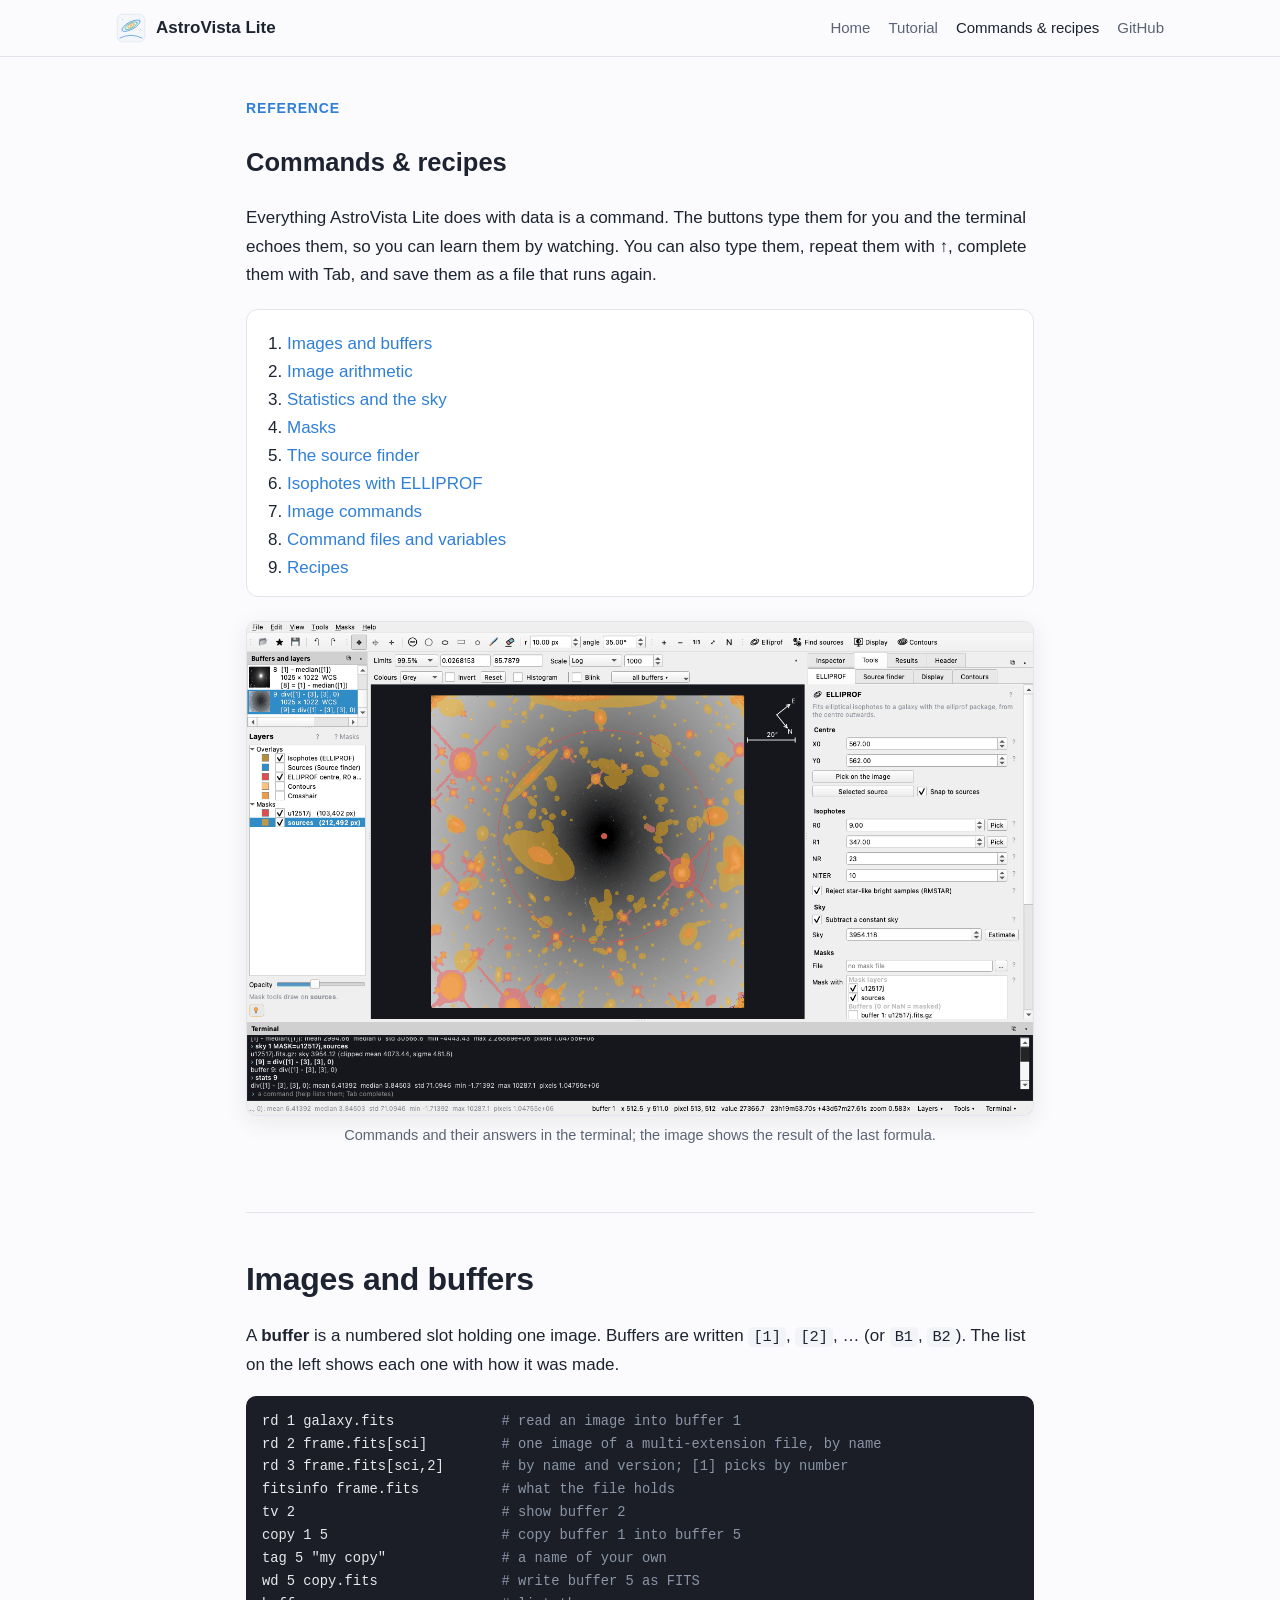
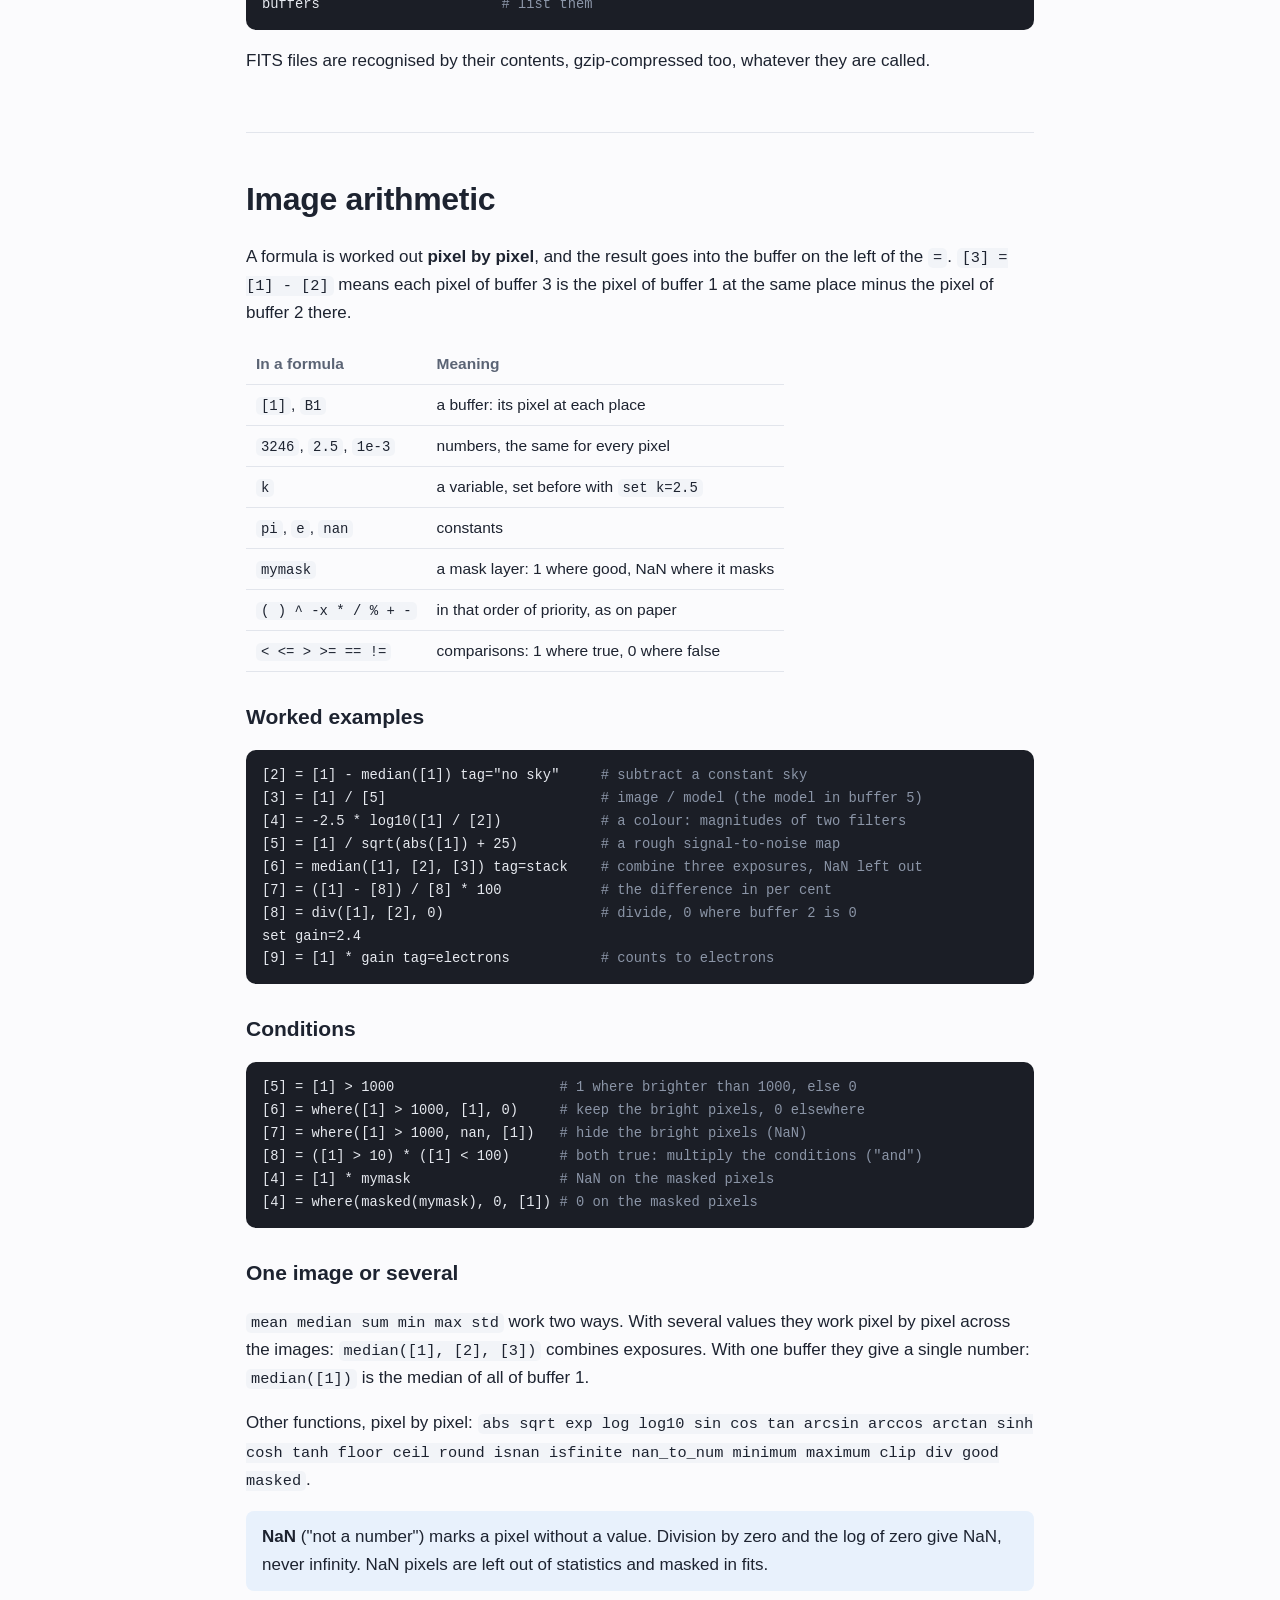
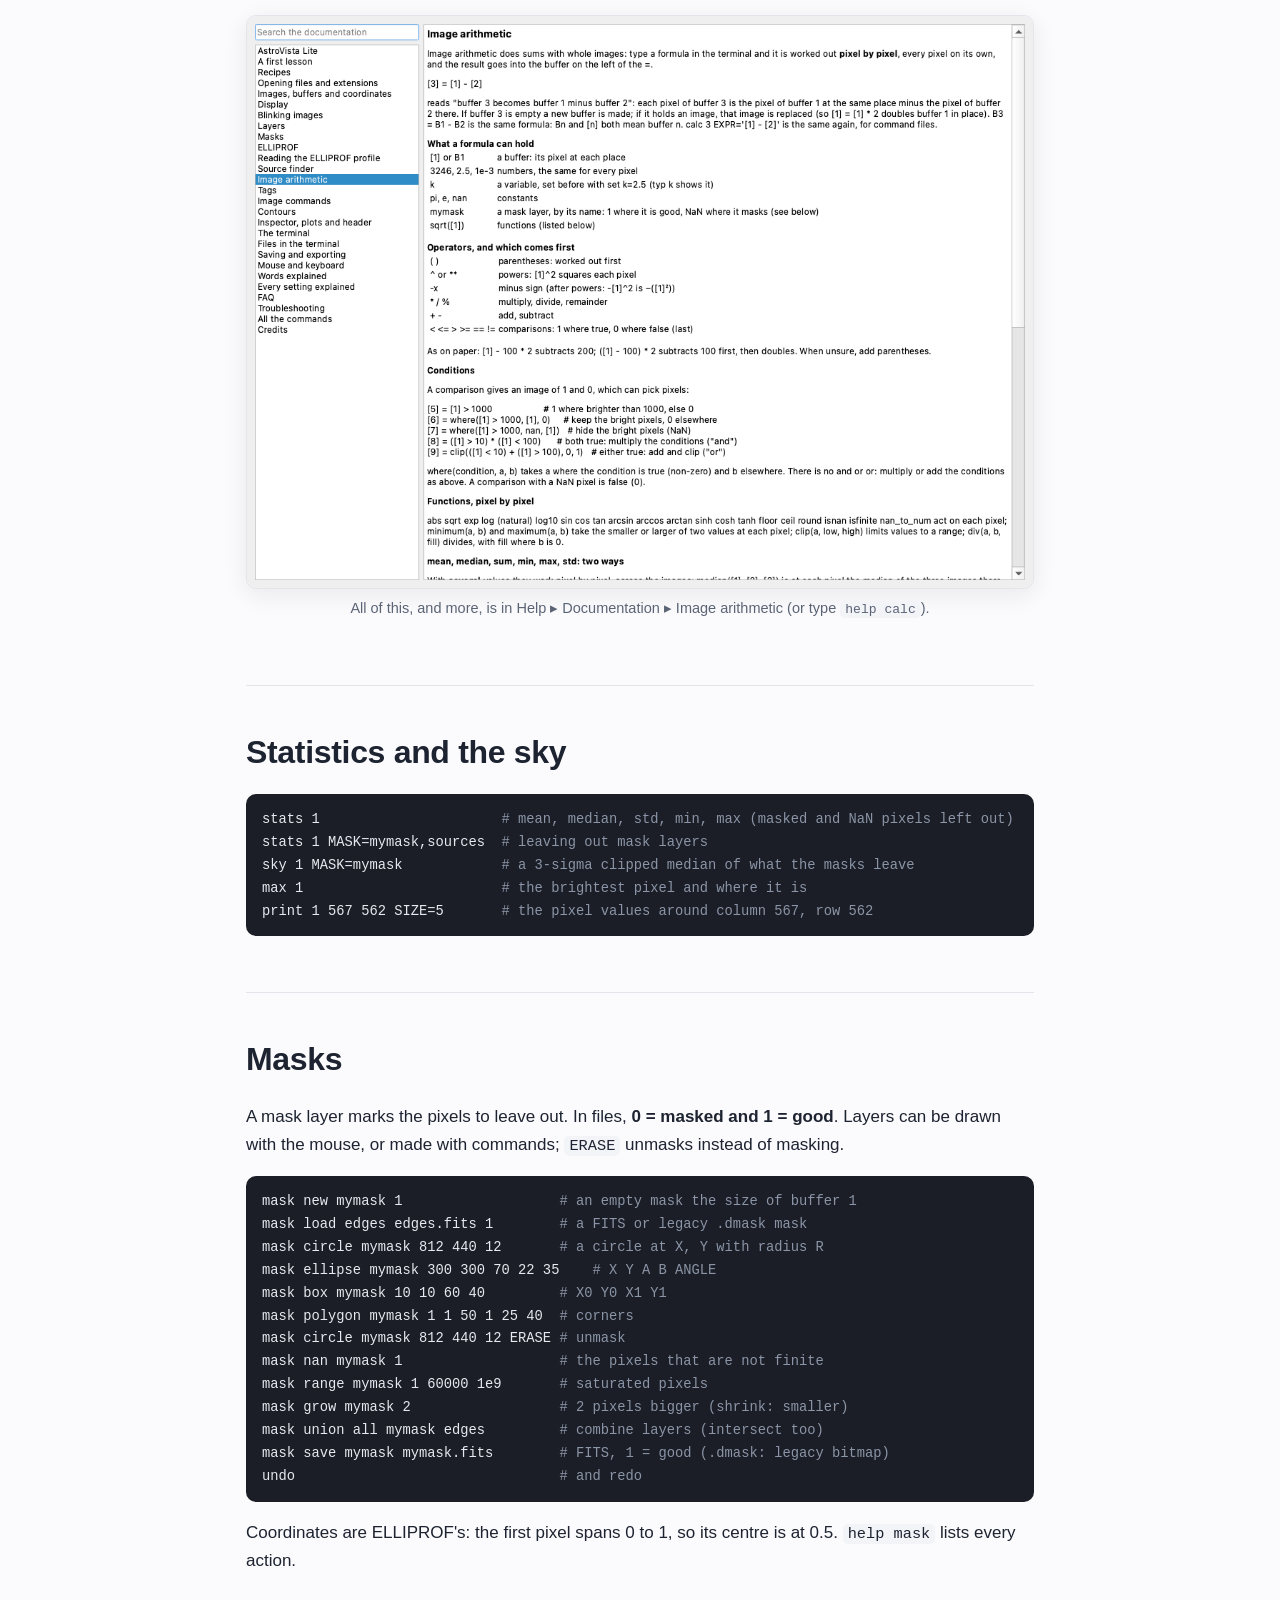
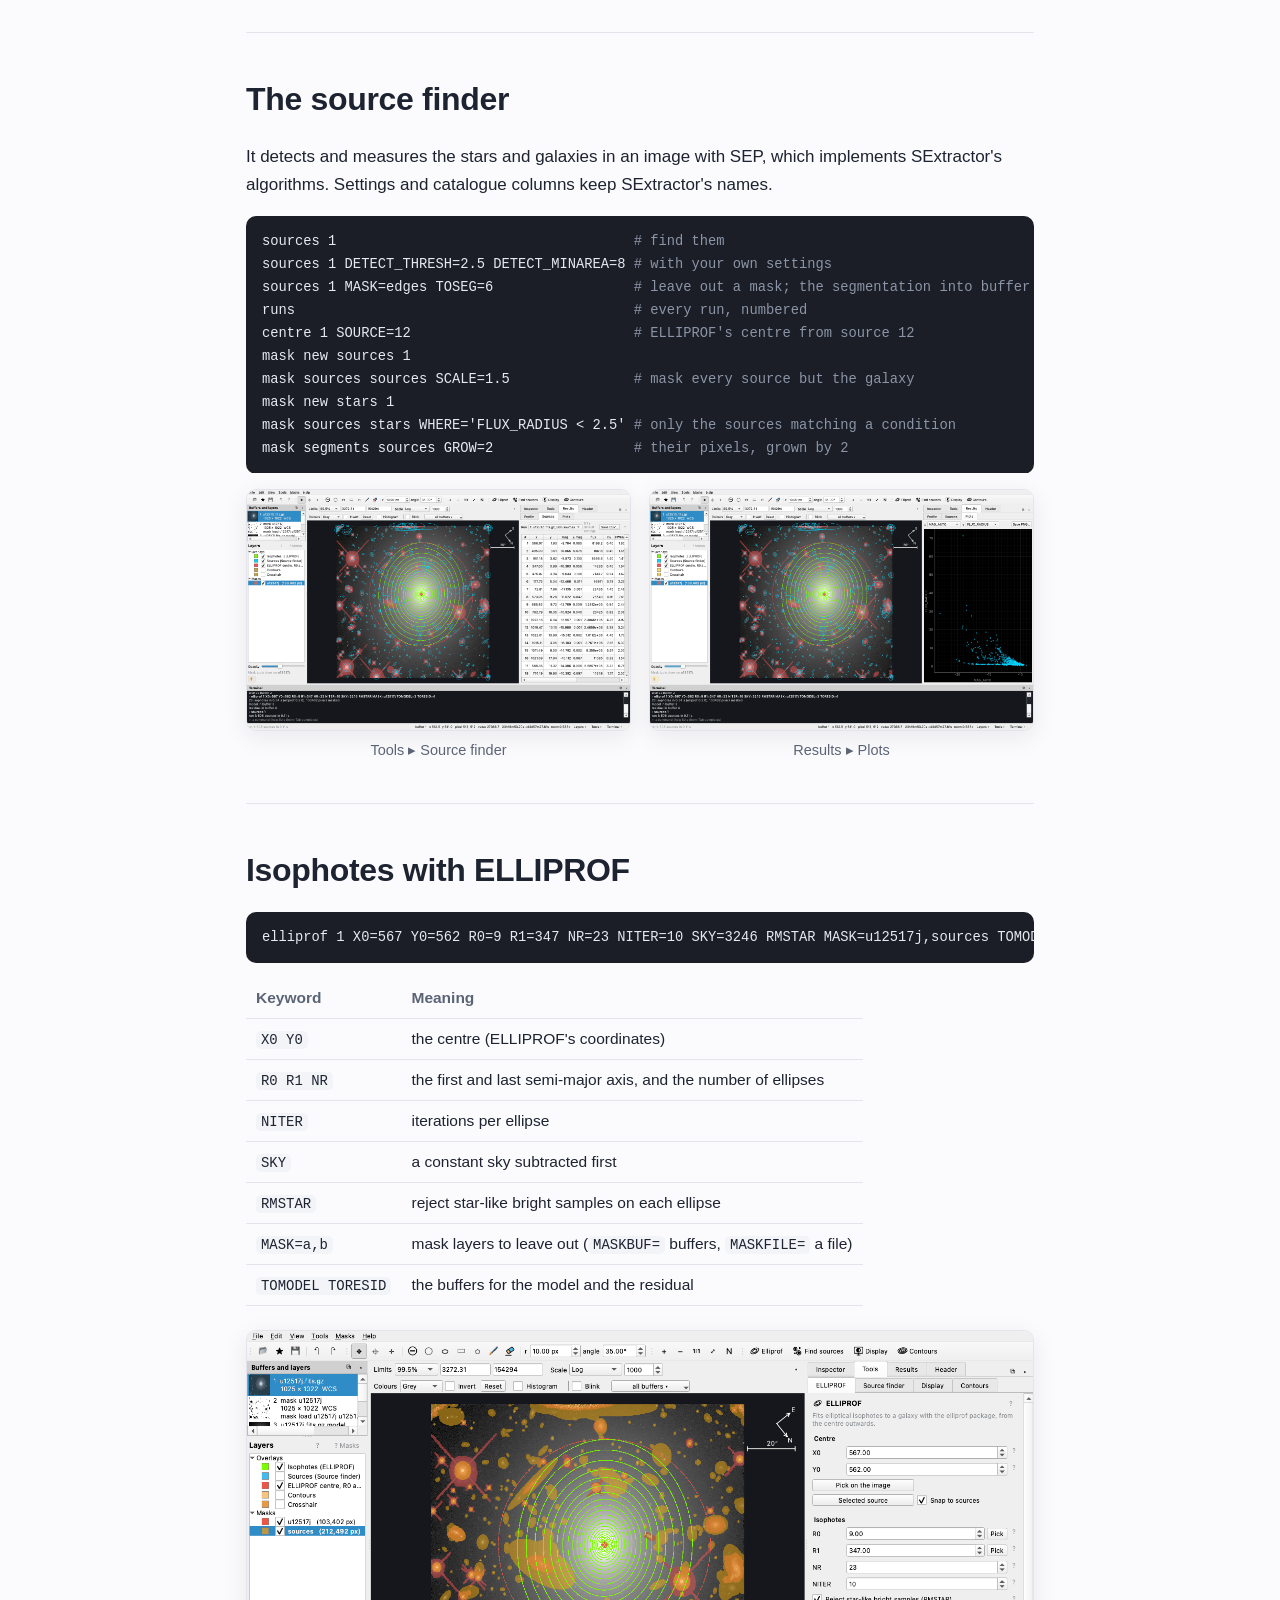
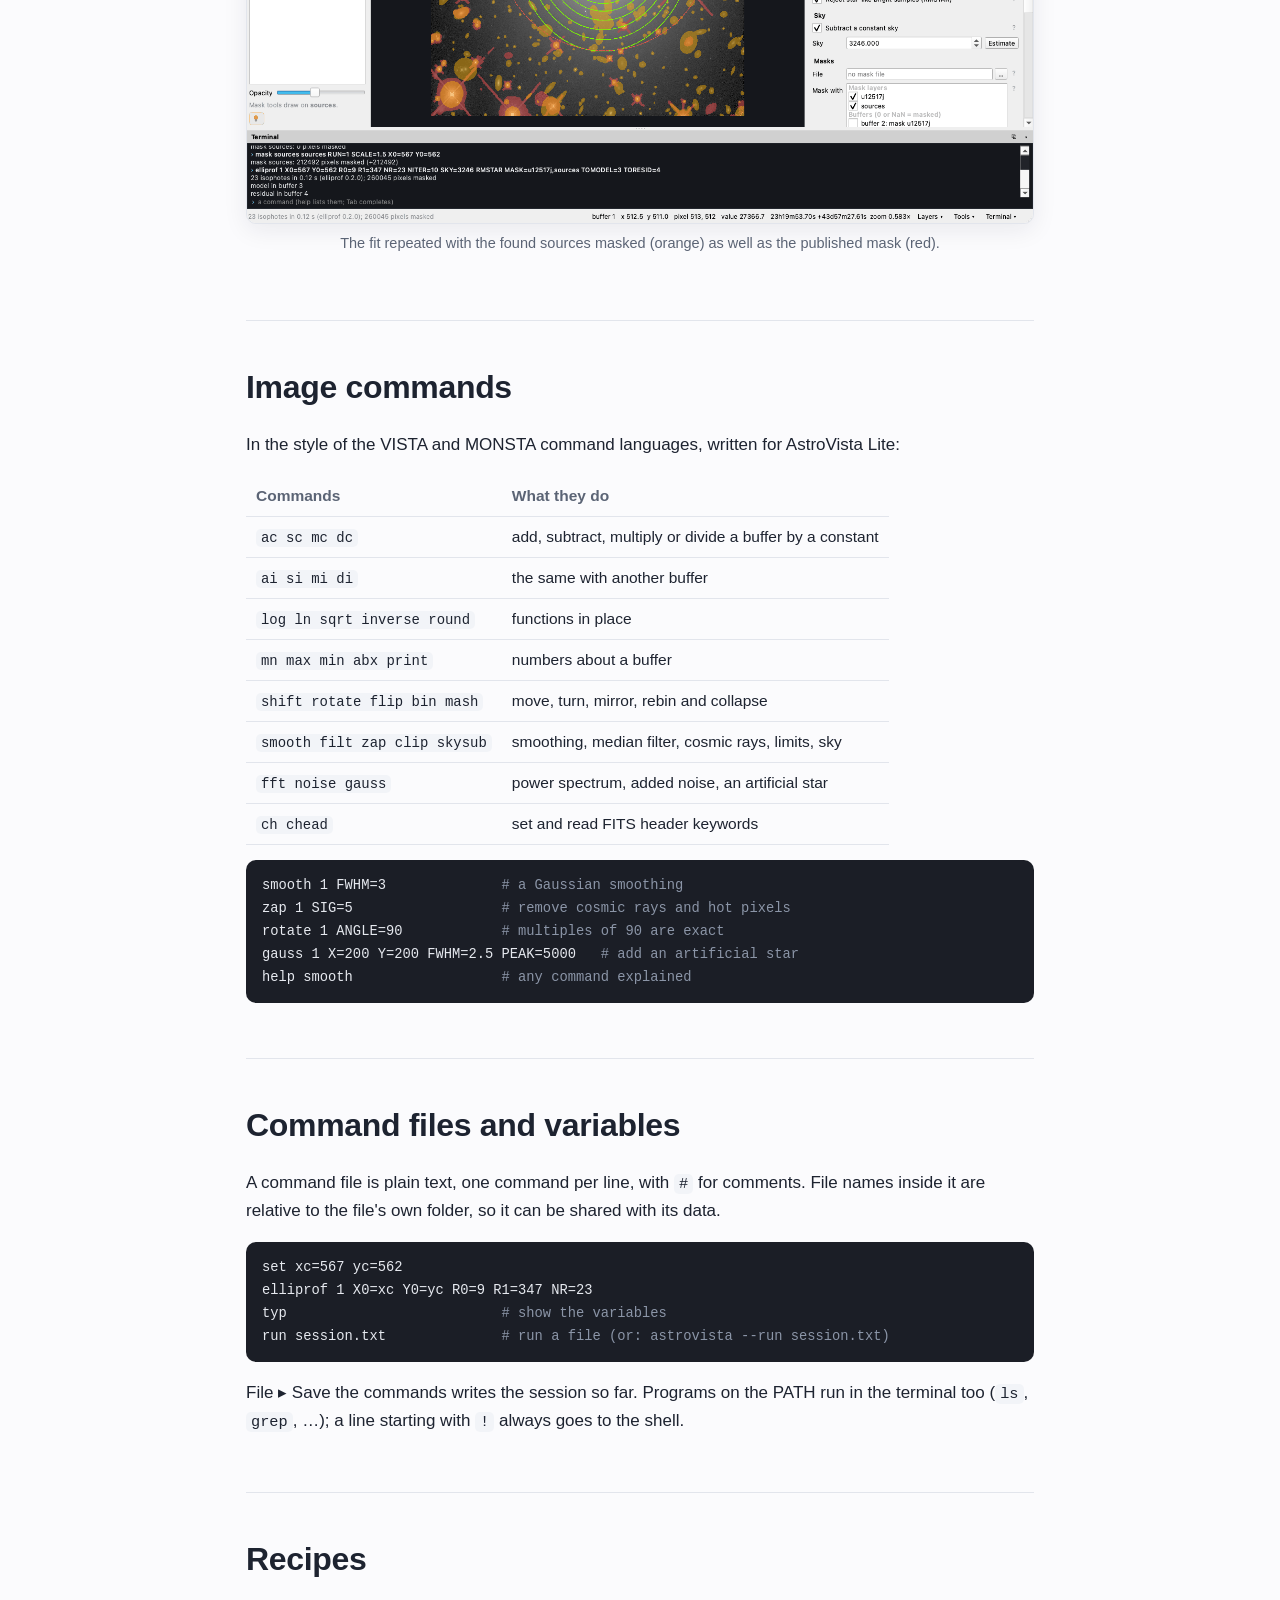
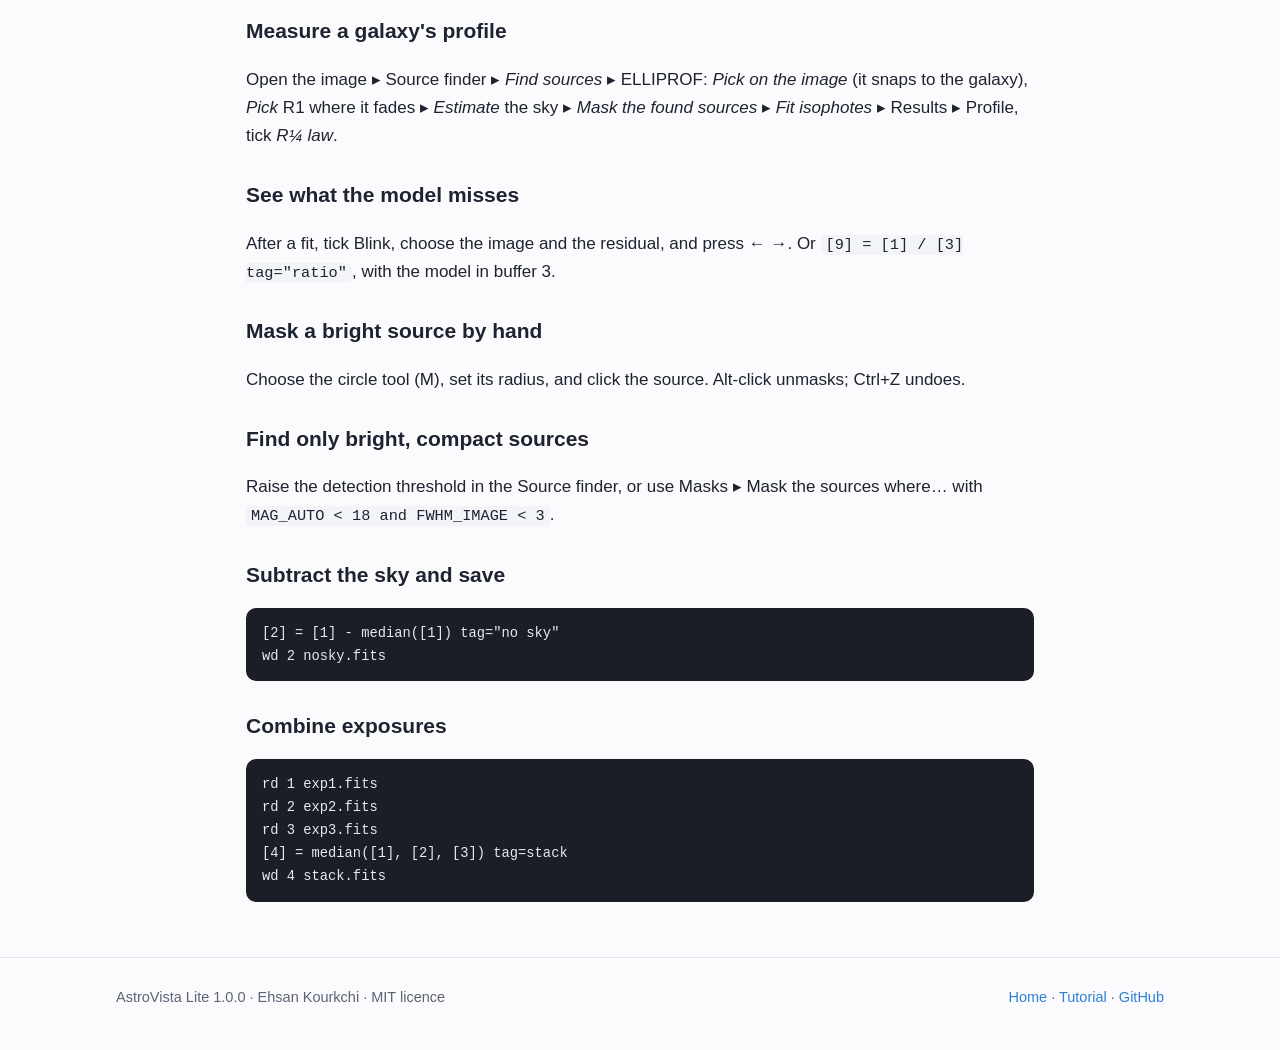
==== docs/commands.html @ 4d598791 "AstroVista Lite 1.0.0" ====
<!doctype html>
<html lang="en">
<head>
<meta charset="utf-8">
<meta name="viewport" content="width=device-width, initial-scale=1">
<title>AstroVista Lite Commands</title>
<meta name="description" content="The commands of AstroVista Lite with worked examples: reading and writing images, image arithmetic, statistics, masks, the source finder, ELLIPROF isophote fitting and command files.">
<link rel="icon" href="images/logo.svg" type="image/svg+xml">
<link rel="stylesheet" href="style.css">
</head>
<body>
<header class="top">
  <div class="wrap">
    <a class="brand" href="index.html"><img src="images/logo.svg" alt="">AstroVista Lite</a>
    <nav>
      <a href="index.html">Home</a>
      <a href="tutorial.html">Tutorial</a>
      <a class="here" href="commands.html">Commands &amp; recipes</a>
      <a href="https://github.com/ekourkchi/AstroVista-Lite">GitHub</a>
    </nav>
  </div>
</header>

<main class="wrap narrow">
<section>
  <p class="kicker">Reference</p>
  <h1>Commands &amp; recipes</h1>
  <p>Everything AstroVista Lite does with data is a command. The buttons type them for you
  and the terminal echoes them, so you can learn them by watching. You can also type them,
  repeat them with ↑, complete them with Tab, and save them as a file that runs
  again.</p>
  <div class="toc">
    <ol>
      <li><a href="#basics">Images and buffers</a></li>
      <li><a href="#arith">Image arithmetic</a></li>
      <li><a href="#stats">Statistics and the sky</a></li>
      <li><a href="#masks">Masks</a></li>
      <li><a href="#sources">The source finder</a></li>
      <li><a href="#elliprof">Isophotes with ELLIPROF</a></li>
      <li><a href="#image">Image commands</a></li>
      <li><a href="#files">Command files and variables</a></li>
      <li><a href="#recipes">Recipes</a></li>
    </ol>
  </div>
  <figure><img src="images/terminal.png" alt="The terminal with arithmetic and statistics commands, and the ratio image they made" loading="lazy"><figcaption>Commands and their answers in the terminal; the image shows the result of the last formula.</figcaption></figure>
</section>

<section id="basics">
  <h2>Images and buffers</h2>
  <p>A <b>buffer</b> is a numbered slot holding one image. Buffers are written
  <code>[1]</code>, <code>[2]</code>, … (or <code>B1</code>, <code>B2</code>). The list on
  the left shows each one with how it was made.</p>
  <pre><code>rd 1 galaxy.fits             <span class="c"># read an image into buffer 1</span>
rd 2 frame.fits[sci]         <span class="c"># one image of a multi-extension file, by name</span>
rd 3 frame.fits[sci,2]       <span class="c"># by name and version; [1] picks by number</span>
fitsinfo frame.fits          <span class="c"># what the file holds</span>
tv 2                         <span class="c"># show buffer 2</span>
copy 1 5                     <span class="c"># copy buffer 1 into buffer 5</span>
tag 5 "my copy"              <span class="c"># a name of your own</span>
wd 5 copy.fits               <span class="c"># write buffer 5 as FITS</span>
buffers                      <span class="c"># list them</span></code></pre>
  <p>FITS files are recognised by their contents, gzip-compressed too, whatever they are
  called.</p>
</section>

<section id="arith">
  <h2>Image arithmetic</h2>
  <p>A formula is worked out <b>pixel by pixel</b>, and the result goes into the buffer on
  the left of the <code>=</code>. <code>[3] = [1] - [2]</code> means each pixel of buffer 3
  is the pixel of buffer 1 at the same place minus the pixel of buffer 2 there.</p>
  <table>
    <tr><th>In a formula</th><th>Meaning</th></tr>
    <tr><td><code>[1]</code>, <code>B1</code></td><td>a buffer: its pixel at each place</td></tr>
    <tr><td><code>3246</code>, <code>2.5</code>, <code>1e-3</code></td><td>numbers, the same for every pixel</td></tr>
    <tr><td><code>k</code></td><td>a variable, set before with <code>set k=2.5</code></td></tr>
    <tr><td><code>pi</code>, <code>e</code>, <code>nan</code></td><td>constants</td></tr>
    <tr><td><code>mymask</code></td><td>a mask layer: 1 where good, NaN where it masks</td></tr>
    <tr><td><code>( )  ^  -x  * / %  + -</code></td><td>in that order of priority, as on paper</td></tr>
    <tr><td><code>&lt; &lt;= &gt; &gt;= == !=</code></td><td>comparisons: 1 where true, 0 where false</td></tr>
  </table>
  <h3>Worked examples</h3>
  <pre><code>[2] = [1] - median([1]) tag="no sky"     <span class="c"># subtract a constant sky</span>
[3] = [1] / [5]                          <span class="c"># image / model (the model in buffer 5)</span>
[4] = -2.5 * log10([1] / [2])            <span class="c"># a colour: magnitudes of two filters</span>
[5] = [1] / sqrt(abs([1]) + 25)          <span class="c"># a rough signal-to-noise map</span>
[6] = median([1], [2], [3]) tag=stack    <span class="c"># combine three exposures, NaN left out</span>
[7] = ([1] - [8]) / [8] * 100            <span class="c"># the difference in per cent</span>
[8] = div([1], [2], 0)                   <span class="c"># divide, 0 where buffer 2 is 0</span>
set gain=2.4
[9] = [1] * gain tag=electrons           <span class="c"># counts to electrons</span></code></pre>
  <h3>Conditions</h3>
  <pre><code>[5] = [1] &gt; 1000                    <span class="c"># 1 where brighter than 1000, else 0</span>
[6] = where([1] &gt; 1000, [1], 0)     <span class="c"># keep the bright pixels, 0 elsewhere</span>
[7] = where([1] &gt; 1000, nan, [1])   <span class="c"># hide the bright pixels (NaN)</span>
[8] = ([1] &gt; 10) * ([1] &lt; 100)      <span class="c"># both true: multiply the conditions ("and")</span>
[4] = [1] * mymask                  <span class="c"># NaN on the masked pixels</span>
[4] = where(masked(mymask), 0, [1]) <span class="c"># 0 on the masked pixels</span></code></pre>
  <h3>One image or several</h3>
  <p><code>mean median sum min max std</code> work two ways. With several values they work
  pixel by pixel across the images: <code>median([1], [2], [3])</code> combines
  exposures. With one buffer they give a single number:
  <code>median([1])</code> is the median of all of buffer 1.</p>
  <p>Other functions, pixel by pixel: <code>abs sqrt exp log log10 sin cos tan arcsin arccos
  arctan sinh cosh tanh floor ceil round isnan isfinite nan_to_num minimum maximum clip div
  good masked</code>.</p>
  <div class="note"><b>NaN</b> ("not a number") marks a pixel without a value. Division by
  zero and the log of zero give NaN, never infinity. NaN pixels are left out of statistics
  and masked in fits.</div>
  <figure><img src="images/docs_arithmetic.png" alt="The image arithmetic page of the built-in documentation" loading="lazy"><figcaption>All of this, and more, is in Help ▸ Documentation ▸ Image arithmetic (or type <code>help calc</code>).</figcaption></figure>
</section>

<section id="stats">
  <h2>Statistics and the sky</h2>
  <pre><code>stats 1                      <span class="c"># mean, median, std, min, max (masked and NaN pixels left out)</span>
stats 1 MASK=mymask,sources  <span class="c"># leaving out mask layers</span>
sky 1 MASK=mymask            <span class="c"># a 3-sigma clipped median of what the masks leave</span>
max 1                        <span class="c"># the brightest pixel and where it is</span>
print 1 567 562 SIZE=5       <span class="c"># the pixel values around column 567, row 562</span></code></pre>
</section>

<section id="masks">
  <h2>Masks</h2>
  <p>A mask layer marks the pixels to leave out. In files, <b>0 = masked and 1 = good</b>.
  Layers can be drawn with the mouse, or made with commands; <code>ERASE</code> unmasks
  instead of masking.</p>
  <pre><code>mask new mymask 1                   <span class="c"># an empty mask the size of buffer 1</span>
mask load edges edges.fits 1        <span class="c"># a FITS or legacy .dmask mask</span>
mask circle mymask 812 440 12       <span class="c"># a circle at X, Y with radius R</span>
mask ellipse mymask 300 300 70 22 35    <span class="c"># X Y A B ANGLE</span>
mask box mymask 10 10 60 40         <span class="c"># X0 Y0 X1 Y1</span>
mask polygon mymask 1 1 50 1 25 40  <span class="c"># corners</span>
mask circle mymask 812 440 12 ERASE <span class="c"># unmask</span>
mask nan mymask 1                   <span class="c"># the pixels that are not finite</span>
mask range mymask 1 60000 1e9       <span class="c"># saturated pixels</span>
mask grow mymask 2                  <span class="c"># 2 pixels bigger (shrink: smaller)</span>
mask union all mymask edges         <span class="c"># combine layers (intersect too)</span>
mask save mymask mymask.fits        <span class="c"># FITS, 1 = good (.dmask: legacy bitmap)</span>
undo                                <span class="c"># and redo</span></code></pre>
  <p>Coordinates are ELLIPROF's: the first pixel spans 0 to 1, so its centre is at 0.5.
  <code>help mask</code> lists every action.</p>
</section>

<section id="sources">
  <h2>The source finder</h2>
  <p>It detects and measures the stars and galaxies in an image with SEP, which implements
  SExtractor's algorithms. Settings and catalogue columns keep SExtractor's names.</p>
  <pre><code>sources 1                                    <span class="c"># find them</span>
sources 1 DETECT_THRESH=2.5 DETECT_MINAREA=8 <span class="c"># with your own settings</span>
sources 1 MASK=edges TOSEG=6                 <span class="c"># leave out a mask; the segmentation into buffer 6</span>
runs                                         <span class="c"># every run, numbered</span>
centre 1 SOURCE=12                           <span class="c"># ELLIPROF's centre from source 12</span>
mask new sources 1
mask sources sources SCALE=1.5               <span class="c"># mask every source but the galaxy</span>
mask new stars 1
mask sources stars WHERE='FLUX_RADIUS &lt; 2.5' <span class="c"># only the sources matching a condition</span>
mask segments sources GROW=2                 <span class="c"># their pixels, grown by 2</span></code></pre>
  <div class="gallery">
    <figure><img class="shot" src="images/finder.png" alt="The Source finder settings and the detected sources" loading="lazy"><figcaption>Tools ▸ Source finder</figcaption></figure>
    <figure><img class="shot" src="images/plots.png" alt="The Plots tab with FLUX_RADIUS against MAG_AUTO" loading="lazy"><figcaption>Results ▸ Plots</figcaption></figure>
  </div>
</section>

<section id="elliprof">
  <h2>Isophotes with ELLIPROF</h2>
  <pre><code>elliprof 1 X0=567 Y0=562 R0=9 R1=347 NR=23 NITER=10 SKY=3246 RMSTAR MASK=u12517j,sources TOMODEL=3 TORESID=4</code></pre>
  <table>
    <tr><th>Keyword</th><th>Meaning</th></tr>
    <tr><td><code>X0 Y0</code></td><td>the centre (ELLIPROF's coordinates)</td></tr>
    <tr><td><code>R0 R1 NR</code></td><td>the first and last semi-major axis, and the number of ellipses</td></tr>
    <tr><td><code>NITER</code></td><td>iterations per ellipse</td></tr>
    <tr><td><code>SKY</code></td><td>a constant sky subtracted first</td></tr>
    <tr><td><code>RMSTAR</code></td><td>reject star-like bright samples on each ellipse</td></tr>
    <tr><td><code>MASK=a,b</code></td><td>mask layers to leave out (<code>MASKBUF=</code> buffers, <code>MASKFILE=</code> a file)</td></tr>
    <tr><td><code>TOMODEL TORESID</code></td><td>the buffers for the model and the residual</td></tr>
  </table>
  <figure><img src="images/masked_fit.png" alt="The fit repeated with the found sources masked (orange) as well as the published mask (red)" loading="lazy"><figcaption>The fit repeated with the found sources masked (orange) as well as the published mask (red).</figcaption></figure>
</section>

<section id="image">
  <h2>Image commands</h2>
  <p>In the style of the VISTA and MONSTA command languages, written for AstroVista Lite:</p>
  <table>
    <tr><th>Commands</th><th>What they do</th></tr>
    <tr><td><code>ac sc mc dc</code></td><td>add, subtract, multiply or divide a buffer by a constant</td></tr>
    <tr><td><code>ai si mi di</code></td><td>the same with another buffer</td></tr>
    <tr><td><code>log ln sqrt inverse round</code></td><td>functions in place</td></tr>
    <tr><td><code>mn max min abx print</code></td><td>numbers about a buffer</td></tr>
    <tr><td><code>shift rotate flip bin mash</code></td><td>move, turn, mirror, rebin and collapse</td></tr>
    <tr><td><code>smooth filt zap clip skysub</code></td><td>smoothing, median filter, cosmic rays, limits, sky</td></tr>
    <tr><td><code>fft noise gauss</code></td><td>power spectrum, added noise, an artificial star</td></tr>
    <tr><td><code>ch chead</code></td><td>set and read FITS header keywords</td></tr>
  </table>
  <pre><code>smooth 1 FWHM=3              <span class="c"># a Gaussian smoothing</span>
zap 1 SIG=5                  <span class="c"># remove cosmic rays and hot pixels</span>
rotate 1 ANGLE=90            <span class="c"># multiples of 90 are exact</span>
gauss 1 X=200 Y=200 FWHM=2.5 PEAK=5000   <span class="c"># add an artificial star</span>
help smooth                  <span class="c"># any command explained</span></code></pre>
</section>

<section id="files">
  <h2>Command files and variables</h2>
  <p>A command file is plain text, one command per line, with <code>#</code> for comments.
  File names inside it are relative to the file's own folder, so it can be shared with
  its data.</p>
  <pre><code>set xc=567 yc=562
elliprof 1 X0=xc Y0=yc R0=9 R1=347 NR=23
typ                          <span class="c"># show the variables</span>
run session.txt              <span class="c"># run a file (or: astrovista --run session.txt)</span></code></pre>
  <p>File ▸ Save the commands writes the session so far. Programs on the PATH run in the
  terminal too (<code>ls</code>, <code>grep</code>, …); a line starting with <code>!</code>
  always goes to the shell.</p>
</section>

<section id="recipes">
  <h2>Recipes</h2>
  <h3>Measure a galaxy's profile</h3>
  <p>Open the image ▸ Source finder ▸ <i>Find sources</i> ▸ ELLIPROF: <i>Pick on the
  image</i> (it snaps to the galaxy), <i>Pick</i> R1 where it fades ▸ <i>Estimate</i> the
  sky ▸ <i>Mask the found sources</i> ▸ <i>Fit isophotes</i> ▸ Results ▸ Profile, tick
  <i>R¼ law</i>.</p>
  <h3>See what the model misses</h3>
  <p>After a fit, tick Blink, choose the image and the residual, and press ← →. Or
  <code>[9] = [1] / [3] tag="ratio"</code>, with the model in buffer 3.</p>
  <h3>Mask a bright source by hand</h3>
  <p>Choose the circle tool (M), set its radius, and click the source. Alt-click unmasks;
  Ctrl+Z undoes.</p>
  <h3>Find only bright, compact sources</h3>
  <p>Raise the detection threshold in the Source finder, or use Masks ▸ Mask the sources
  where… with <code>MAG_AUTO &lt; 18 and FWHM_IMAGE &lt; 3</code>.</p>
  <h3>Subtract the sky and save</h3>
  <pre><code>[2] = [1] - median([1]) tag="no sky"
wd 2 nosky.fits</code></pre>
  <h3>Combine exposures</h3>
  <pre><code>rd 1 exp1.fits
rd 2 exp2.fits
rd 3 exp3.fits
[4] = median([1], [2], [3]) tag=stack
wd 4 stack.fits</code></pre>
</section>
</main>

<footer>
  <div class="wrap">
    <span>AstroVista Lite 1.0.0 · Ehsan Kourkchi · MIT licence</span>
    <span><a href="index.html">Home</a> · <a href="tutorial.html">Tutorial</a> · <a href="https://github.com/ekourkchi/AstroVista-Lite">GitHub</a></span>
  </div>
</footer>
</body>
</html>
---- docs/style.css ----
/* AstroVista Lite website: one stylesheet for every page, light and dark */
:root {
  --bg: #fbfbfd;
  --panel: #ffffff;
  --text: #1d2330;
  --muted: #5b6475;
  --line: #e2e5ec;
  --accent: #2f7fd8;
  --accent-soft: #e8f1fc;
  --green: #3c9a3c;
  --code-bg: #f2f4f8;
  --term-bg: #1b1e26;
  --term-text: #e6e9ef;
  --q-bg: #fff8e1;
  --q-line: #f0c94b;
  --shadow: 0 6px 24px rgba(20, 30, 50, 0.08);
}
@media (prefers-color-scheme: dark) {
  :root:not([data-theme="light"]) {
    --bg: #12151c;
    --panel: #1a1e27;
    --text: #e4e7ee;
    --muted: #9aa3b5;
    --line: #2b313d;
    --accent: #6aa8ff;
    --accent-soft: #1d2a3d;
    --green: #6cc46c;
    --code-bg: #222734;
    --term-bg: #0d0f14;
    --term-text: #e6e9ef;
    --q-bg: #2b2616;
    --q-line: #8a7426;
    --shadow: 0 6px 24px rgba(0, 0, 0, 0.35);
  }
}
:root[data-theme="dark"] {
  --bg: #12151c;
  --panel: #1a1e27;
  --text: #e4e7ee;
  --muted: #9aa3b5;
  --line: #2b313d;
  --accent: #6aa8ff;
  --accent-soft: #1d2a3d;
  --green: #6cc46c;
  --code-bg: #222734;
  --term-bg: #0d0f14;
  --term-text: #e6e9ef;
  --q-bg: #2b2616;
  --q-line: #8a7426;
  --shadow: 0 6px 24px rgba(0, 0, 0, 0.35);
}

* { box-sizing: border-box; }
html { scroll-behavior: smooth; }
body {
  margin: 0;
  background: var(--bg);
  color: var(--text);
  font: 17px/1.65 -apple-system, BlinkMacSystemFont, "Segoe UI", Roboto, "Helvetica Neue",
    Arial, sans-serif;
}
a { color: var(--accent); text-decoration: none; }
a:hover { text-decoration: underline; }
img { max-width: 100%; height: auto; }

/* the bar at the top of every page */
.top {
  position: sticky; top: 0; z-index: 10;
  background: color-mix(in srgb, var(--bg) 88%, transparent);
  backdrop-filter: blur(8px);
  border-bottom: 1px solid var(--line);
}
.top .wrap { display: flex; align-items: center; gap: 20px; min-height: 56px; flex-wrap: wrap; }
.brand { display: flex; align-items: center; gap: 10px; font-weight: 650; color: var(--text); }
.brand img { width: 30px; height: 30px; }
.top nav { display: flex; gap: 18px; flex-wrap: wrap; margin-left: auto; font-size: 15px; }
.top nav a { color: var(--muted); }
.top nav a.here, .top nav a:hover { color: var(--text); text-decoration: none; }

.wrap { max-width: 1080px; margin: 0 auto; padding: 0 16px; }
.narrow { max-width: 820px; }

/* the opening of the home page */
.hero { padding: 56px 0 24px; text-align: center; }
.hero h1 { font-size: clamp(34px, 6vw, 52px); line-height: 1.1; margin: 0 0 14px; letter-spacing: -0.02em; }
.hero p.lead { font-size: clamp(17px, 2.4vw, 20px); color: var(--muted); max-width: 720px; margin: 0 auto 24px; }
.buttons { display: flex; gap: 12px; justify-content: center; flex-wrap: wrap; margin-bottom: 28px; }
.button {
  display: inline-block; padding: 10px 18px; border-radius: 10px; font-weight: 600;
  border: 1px solid var(--line); background: var(--panel); color: var(--text);
}
.button.primary { background: var(--accent); border-color: var(--accent); color: #fff; }
.button:hover { text-decoration: none; filter: brightness(1.05); }

figure { margin: 24px 0; }
figure img, .shot {
  display: block; border-radius: 10px; border: 1px solid var(--line); box-shadow: var(--shadow);
  background: var(--panel);
}
figcaption { color: var(--muted); font-size: 14.5px; margin-top: 8px; text-align: center; }

section { padding: 40px 0; border-top: 1px solid var(--line); }
section:first-of-type { border-top: 0; }
h2 { font-size: clamp(26px, 4vw, 32px); margin: 0 0 12px; letter-spacing: -0.01em; }
h3 { font-size: 21px; margin: 28px 0 8px; }
.kicker { color: var(--accent); font-weight: 650; font-size: 14px; letter-spacing: 0.06em; text-transform: uppercase; margin: 0 0 6px; }

/* cards of features */
.cards { display: grid; grid-template-columns: repeat(auto-fit, minmax(240px, 1fr)); gap: 16px; margin-top: 20px; }
.card { background: var(--panel); border: 1px solid var(--line); border-radius: 12px; padding: 18px; }
.card h3 { margin: 0 0 6px; font-size: 18px; }
.card p { margin: 0; color: var(--muted); font-size: 15.5px; }

/* a picture beside its text */
.row { display: grid; grid-template-columns: 1fr 1.35fr; gap: 28px; align-items: center; margin: 28px 0; }
.row.flip { grid-template-columns: 1.35fr 1fr; }
.row.flip > :first-child { order: 2; }
@media (max-width: 820px) {
  .row, .row.flip { grid-template-columns: 1fr; }
  .row.flip > :first-child { order: 0; }
}
.gallery { display: grid; grid-template-columns: repeat(auto-fit, minmax(300px, 1fr)); gap: 18px; }
.gallery figure { margin: 0; }

code, pre { font-family: ui-monospace, SFMono-Regular, Menlo, Consolas, "Liberation Mono", monospace; font-size: 0.9em; }
code { background: var(--code-bg); padding: 1px 5px; border-radius: 5px; }
pre {
  background: var(--term-bg); color: var(--term-text); padding: 14px 16px; border-radius: 10px;
  overflow-x: auto; line-height: 1.5;
}
pre code { background: none; padding: 0; color: inherit; }
pre .c { color: #8b95a7; }

/* questions for learners */
.question {
  background: var(--q-bg); border-left: 4px solid var(--q-line); border-radius: 8px;
  padding: 12px 16px; margin: 16px 0;
}
.question b:first-child { display: block; margin-bottom: 2px; }
.note { background: var(--accent-soft); border-radius: 8px; padding: 12px 16px; margin: 16px 0; }

/* steps of the tutorial */
.steps { counter-reset: step; list-style: none; padding: 0; }
.step { counter-increment: step; position: relative; padding-left: 54px; margin: 36px 0; }
.step::before {
  content: counter(step); position: absolute; left: 0; top: 0;
  width: 38px; height: 38px; border-radius: 50%; background: var(--accent); color: #fff;
  display: flex; align-items: center; justify-content: center; font-weight: 700;
}
.step h3 { margin-top: 4px; }
@media (max-width: 560px) { .step { padding-left: 0; } .step::before { position: static; margin-bottom: 8px; } }

table { border-collapse: collapse; width: 100%; margin: 14px 0; font-size: 15.5px; display: block; overflow-x: auto; }
th, td { text-align: left; padding: 7px 10px; border-bottom: 1px solid var(--line); vertical-align: top; }
th { color: var(--muted); font-weight: 600; }

.toc { background: var(--panel); border: 1px solid var(--line); border-radius: 12px; padding: 14px 20px; margin: 20px 0; }
.toc ol { margin: 6px 0 0; padding-left: 20px; }

footer { border-top: 1px solid var(--line); padding: 28px 0 40px; color: var(--muted); font-size: 14.5px; }
footer .wrap { display: flex; justify-content: space-between; flex-wrap: wrap; gap: 12px; }
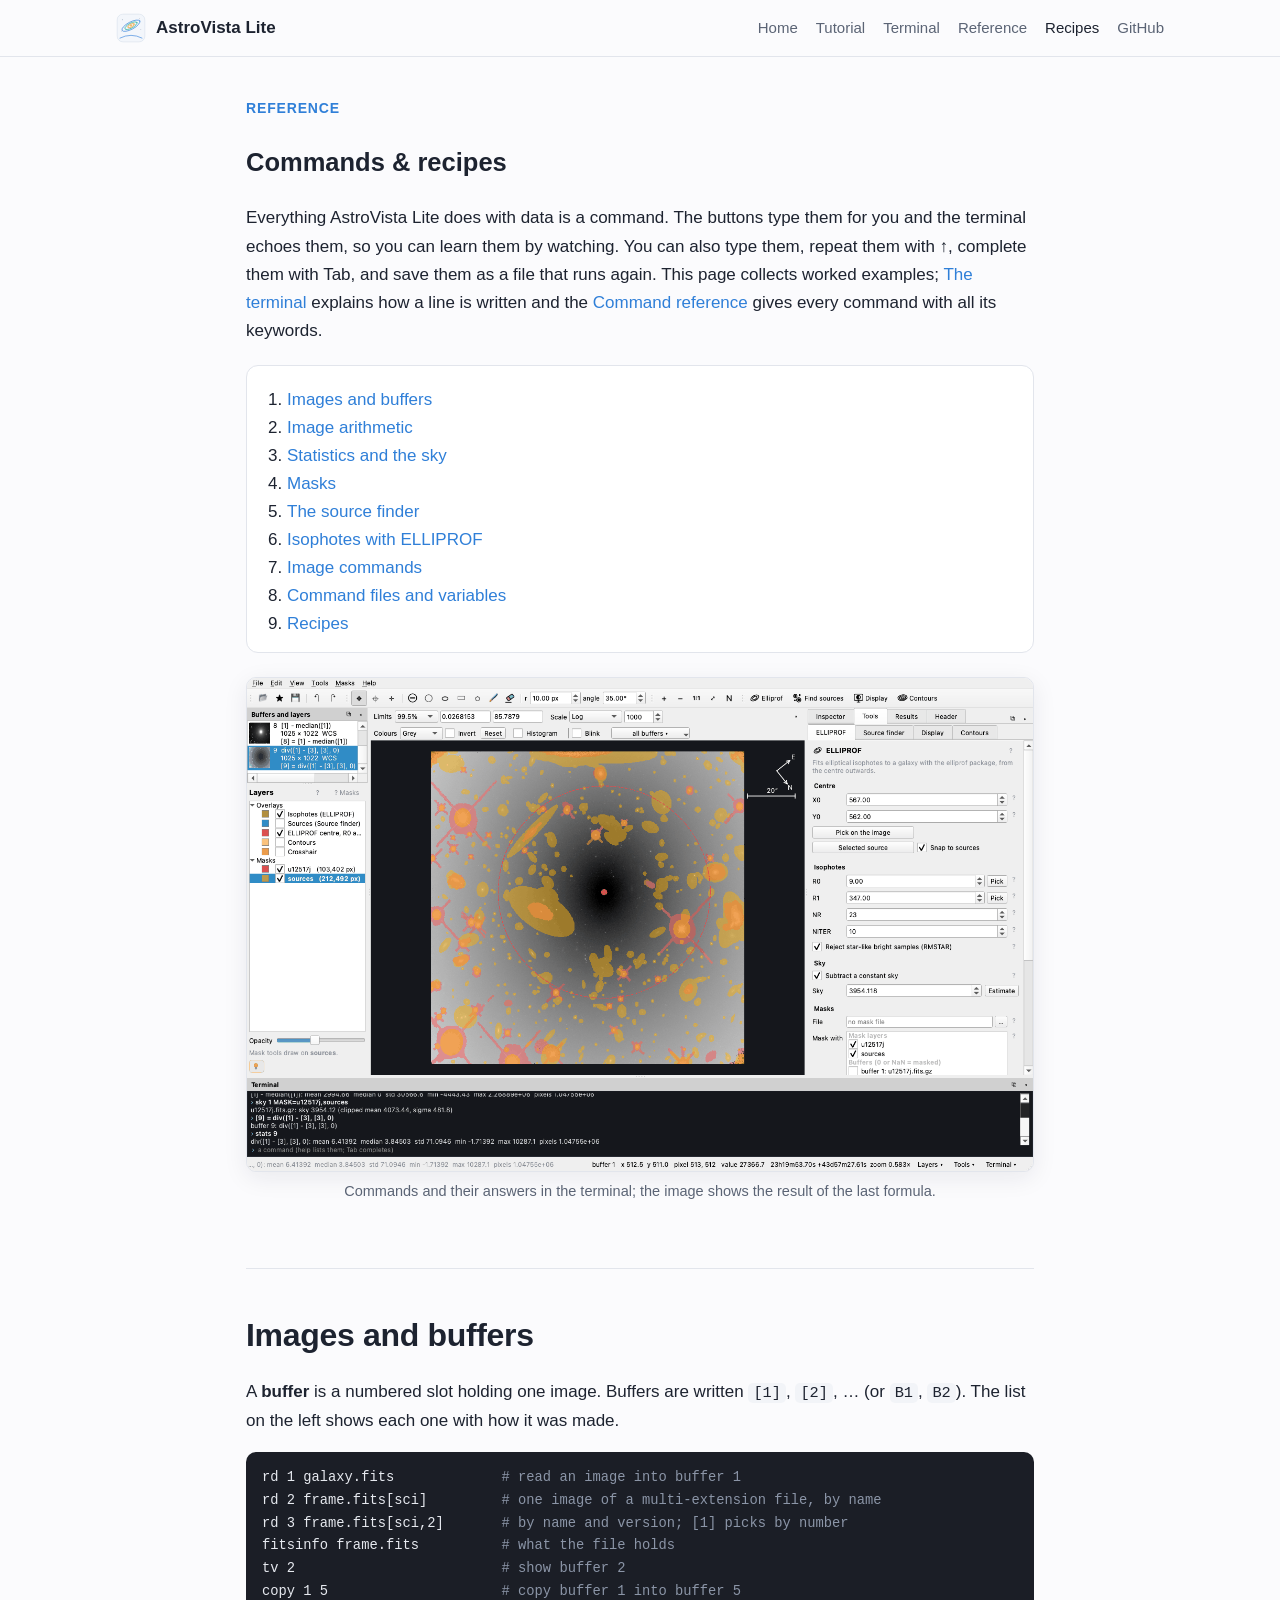
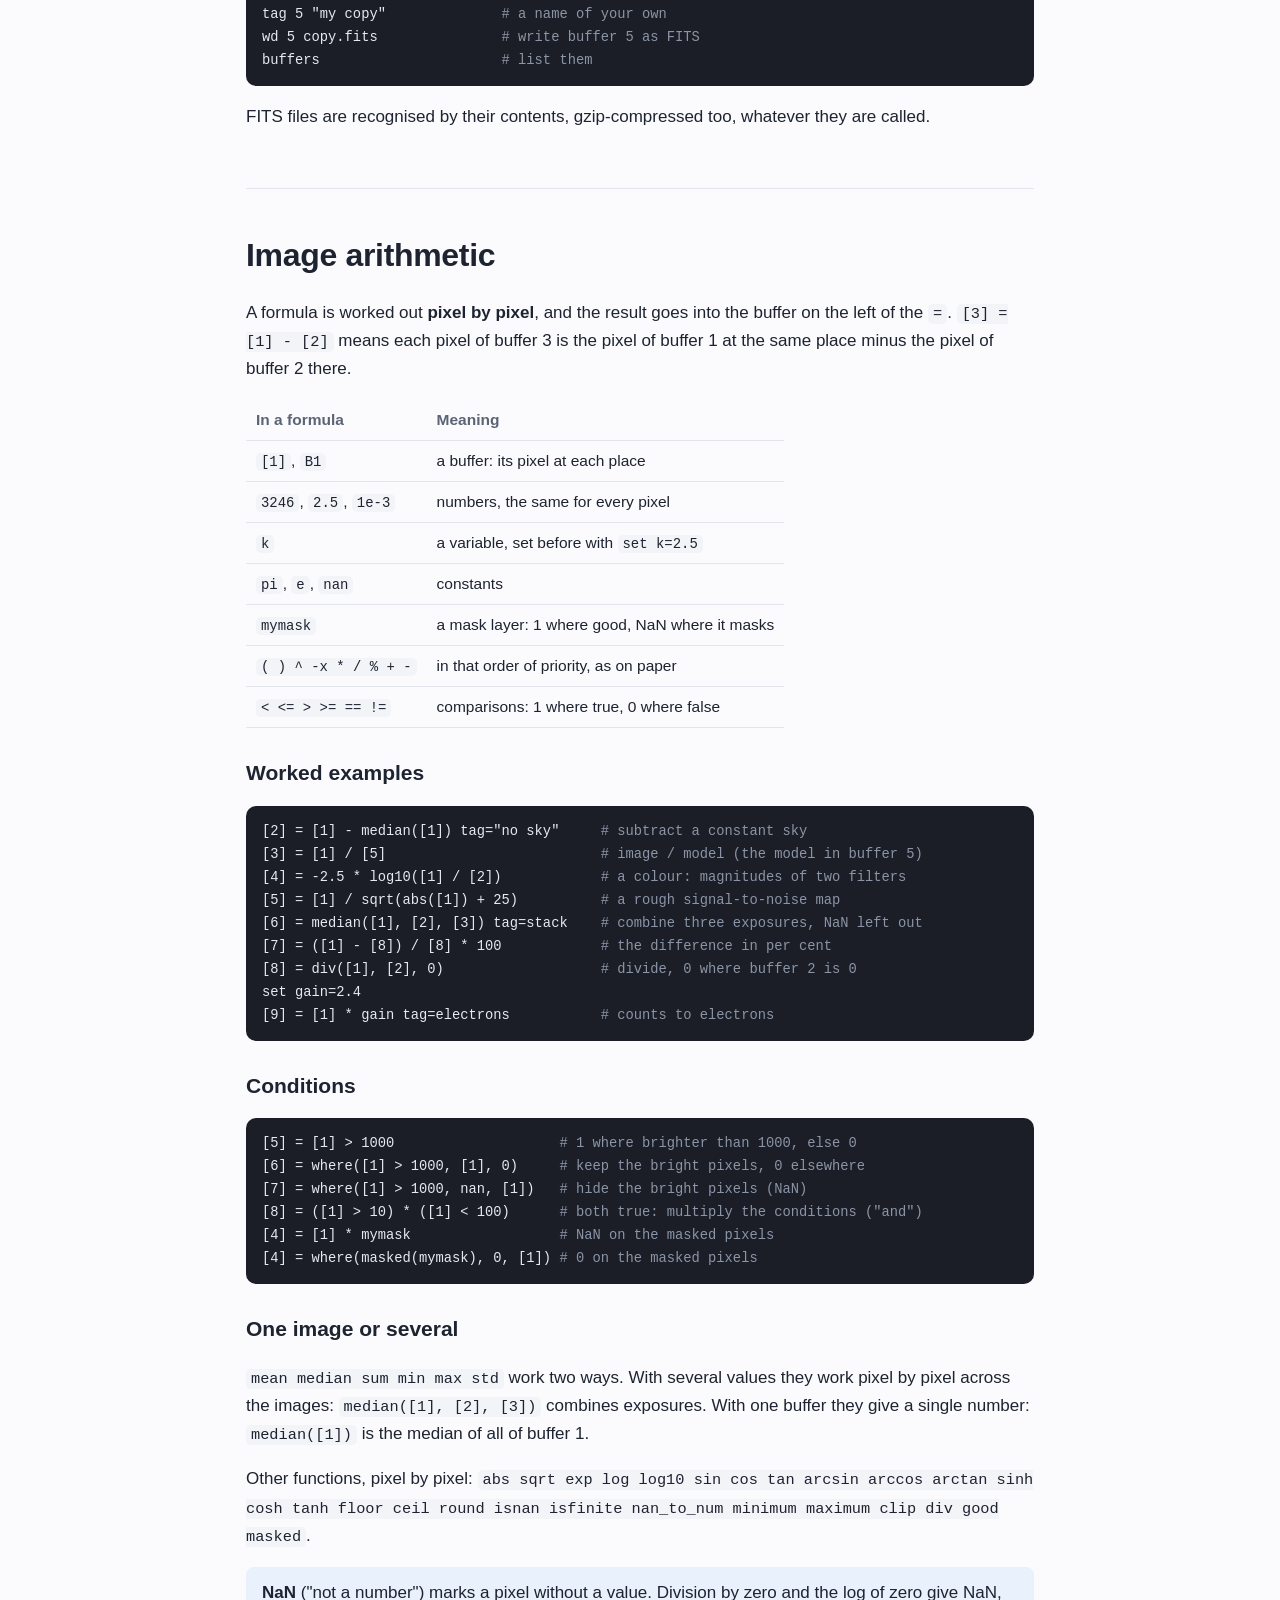
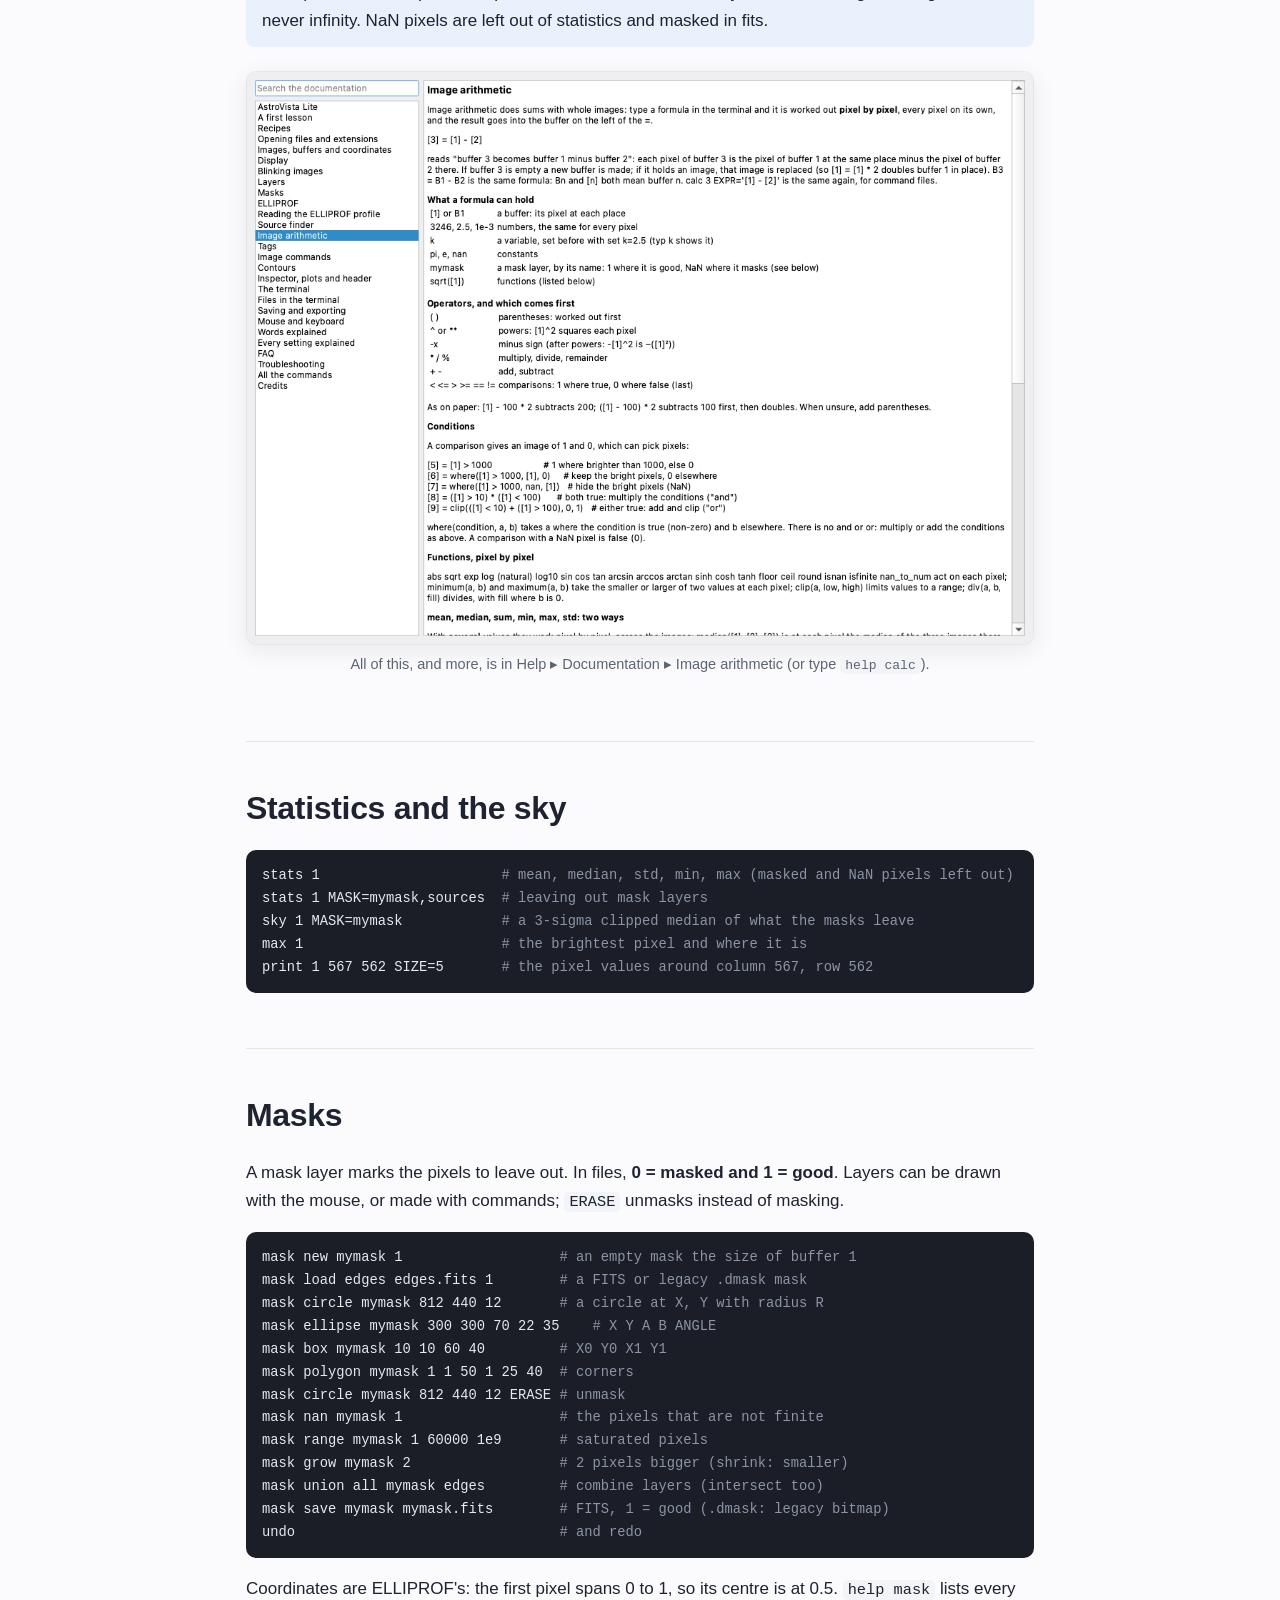
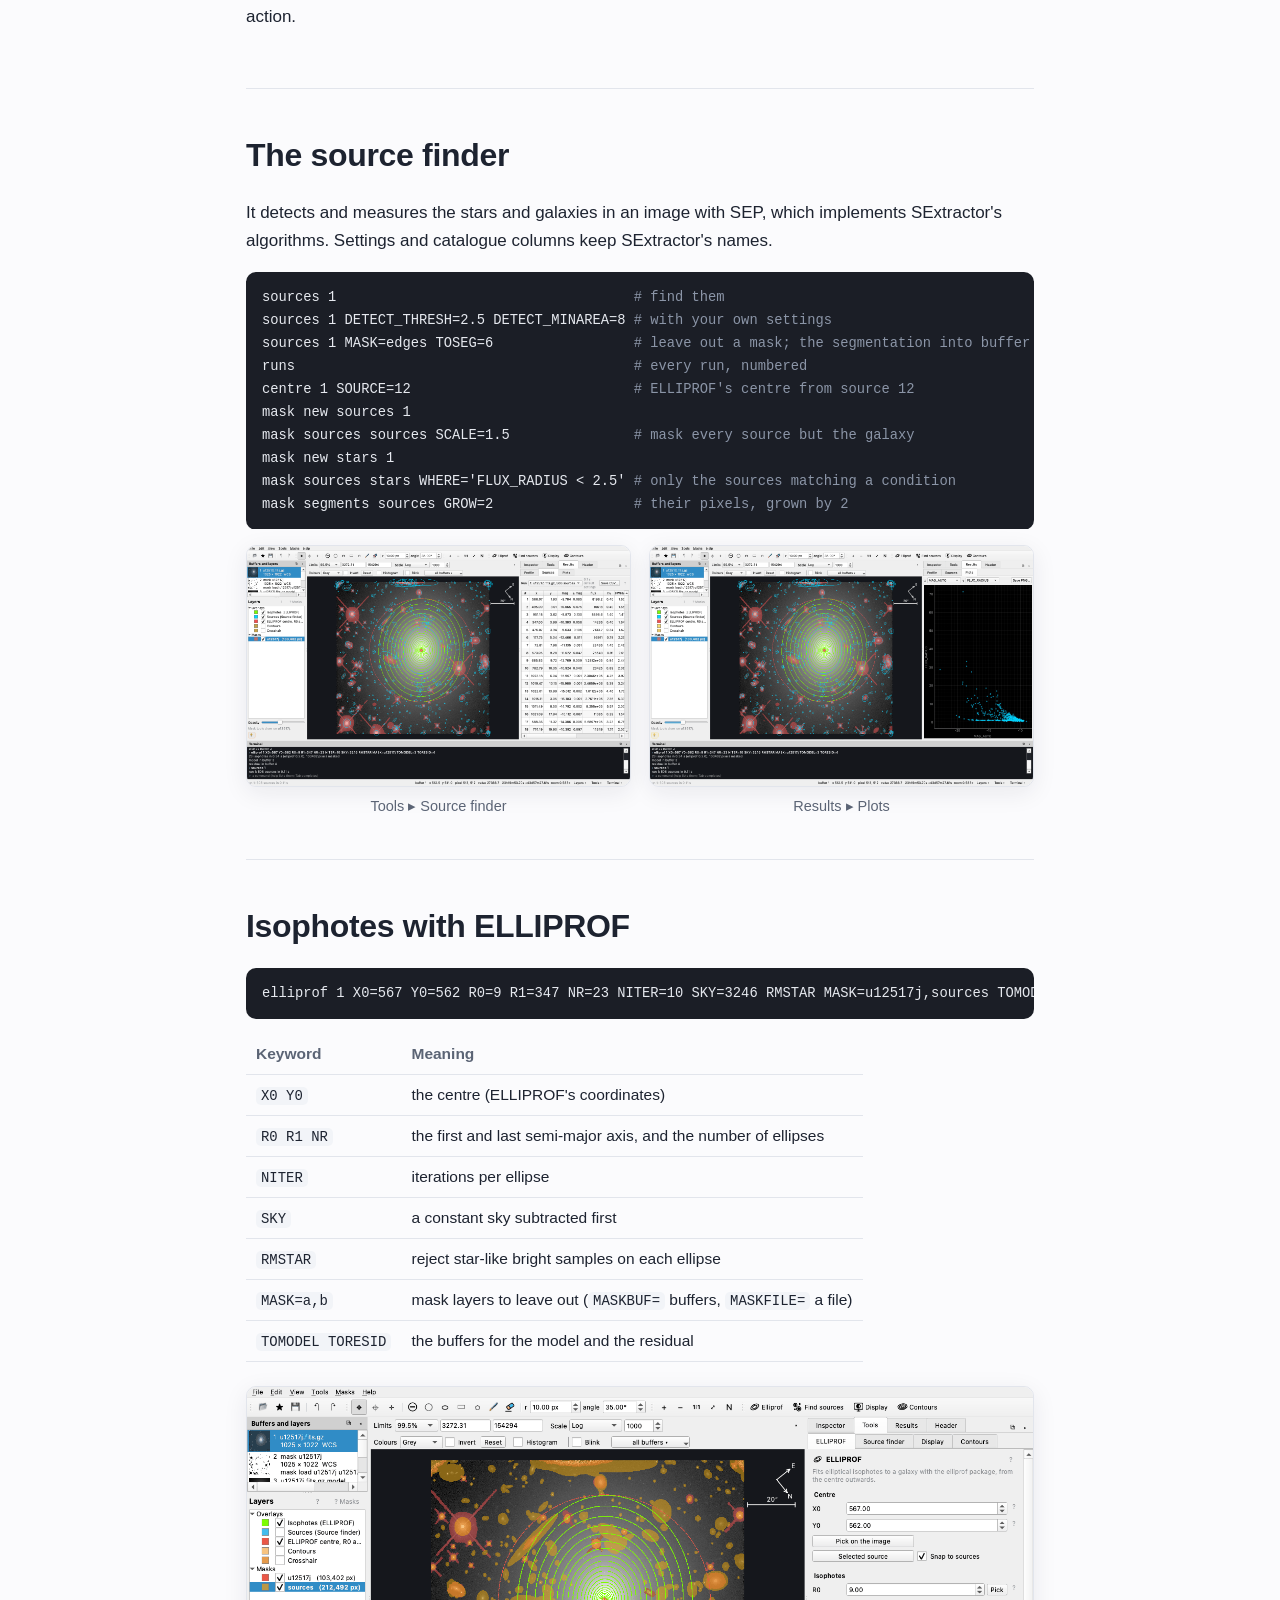
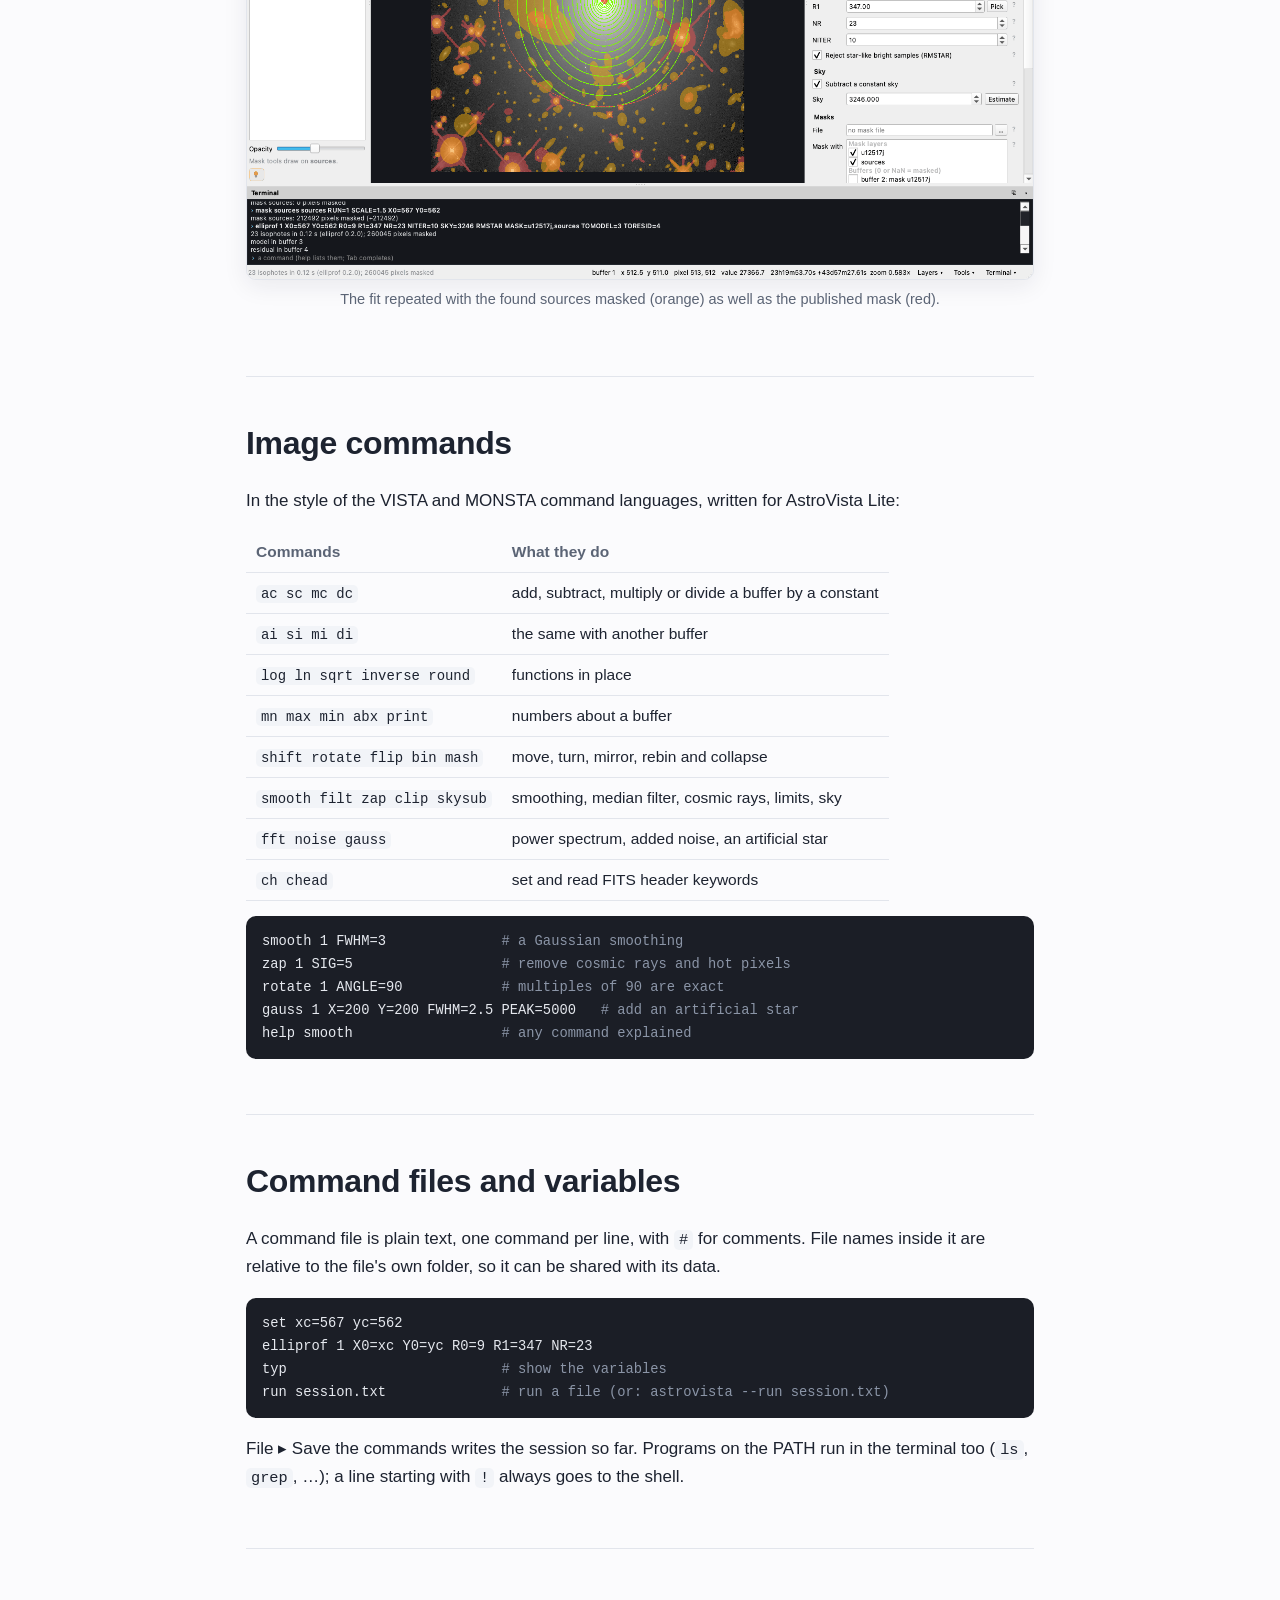
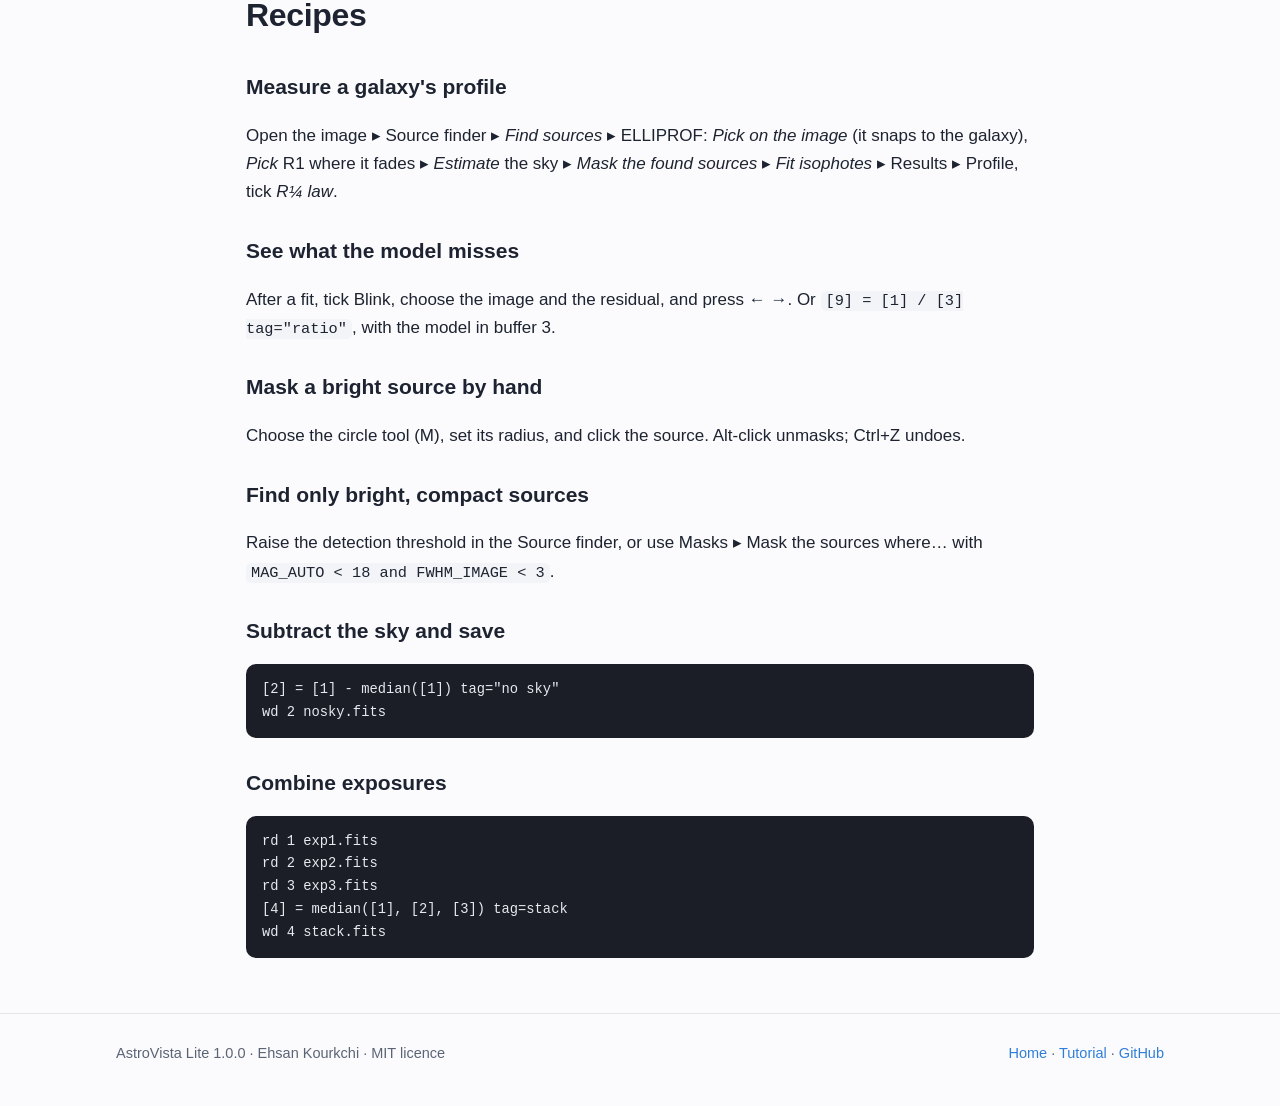
==== commit 246dc2d5: "Credit John Tonry; the terminal's syntax and a reference of every command; variable names in any cas" ====
--- a/docs/commands.html
+++ b/docs/commands.html
@@ -15,7 +15,9 @@
     <nav>
       <a href="index.html">Home</a>
       <a href="tutorial.html">Tutorial</a>
-      <a class="here" href="commands.html">Commands &amp; recipes</a>
+      <a href="terminal.html">Terminal</a>
+      <a href="reference.html">Reference</a>
+      <a class="here" href="commands.html">Recipes</a>
       <a href="https://github.com/ekourkchi/AstroVista-Lite">GitHub</a>
     </nav>
   </div>
@@ -28,7 +30,9 @@
   <p>Everything AstroVista Lite does with data is a command. The buttons type them for you
   and the terminal echoes them, so you can learn them by watching. You can also type them,
   repeat them with ↑, complete them with Tab, and save them as a file that runs
-  again.</p>
+  again. This page collects worked examples; <a href="terminal.html">The terminal</a>
+  explains how a line is written and the <a href="reference.html">Command reference</a>
+  gives every command with all its keywords.</p>
   <div class="toc">
     <ol>
       <li><a href="#basics">Images and buffers</a></li>
--- a/docs/style.css
+++ b/docs/style.css
@@ -159,3 +159,16 @@
 
 footer { border-top: 1px solid var(--line); padding: 28px 0 40px; color: var(--muted); font-size: 14.5px; }
 footer .wrap { display: flex; justify-content: space-between; flex-wrap: wrap; gap: 12px; }
+
+/* the generated reference and terminal pages */
+.doc h2 { margin-top: 44px; padding-top: 12px; border-top: 1px solid var(--line); }
+.doc h3 { margin-top: 30px; }
+.doc h3 code { font-size: 0.95em; background: none; padding: 0; color: var(--accent); }
+.doc ul { padding-left: 22px; }
+.doc li { margin: 6px 0; }
+.doc pre:not(:has(code)) { background: var(--code-bg); color: var(--text); }
+.monsta {
+  display: inline-block; margin-left: 8px; padding: 1px 8px; border-radius: 999px;
+  font-size: 12px; font-weight: 600; vertical-align: middle; letter-spacing: 0.02em;
+  background: var(--accent-soft); color: var(--accent); font-family: inherit;
+}
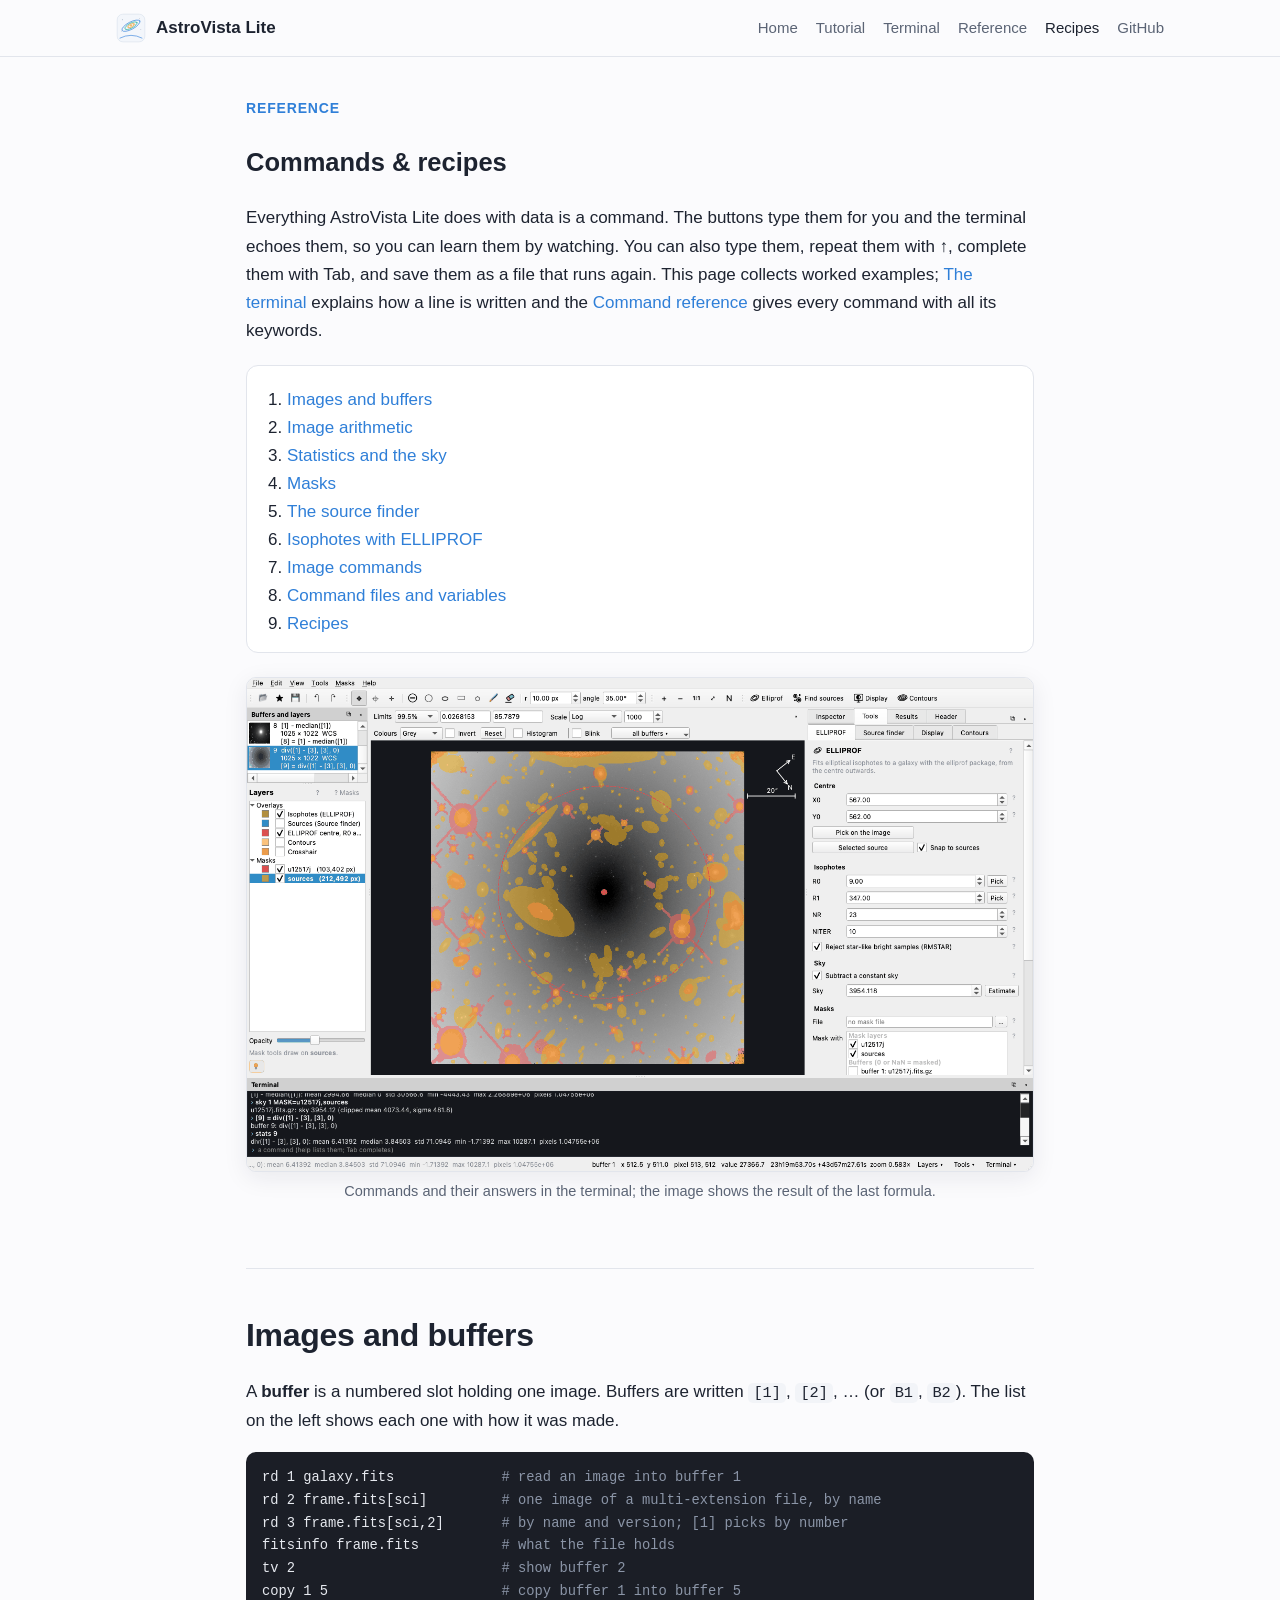
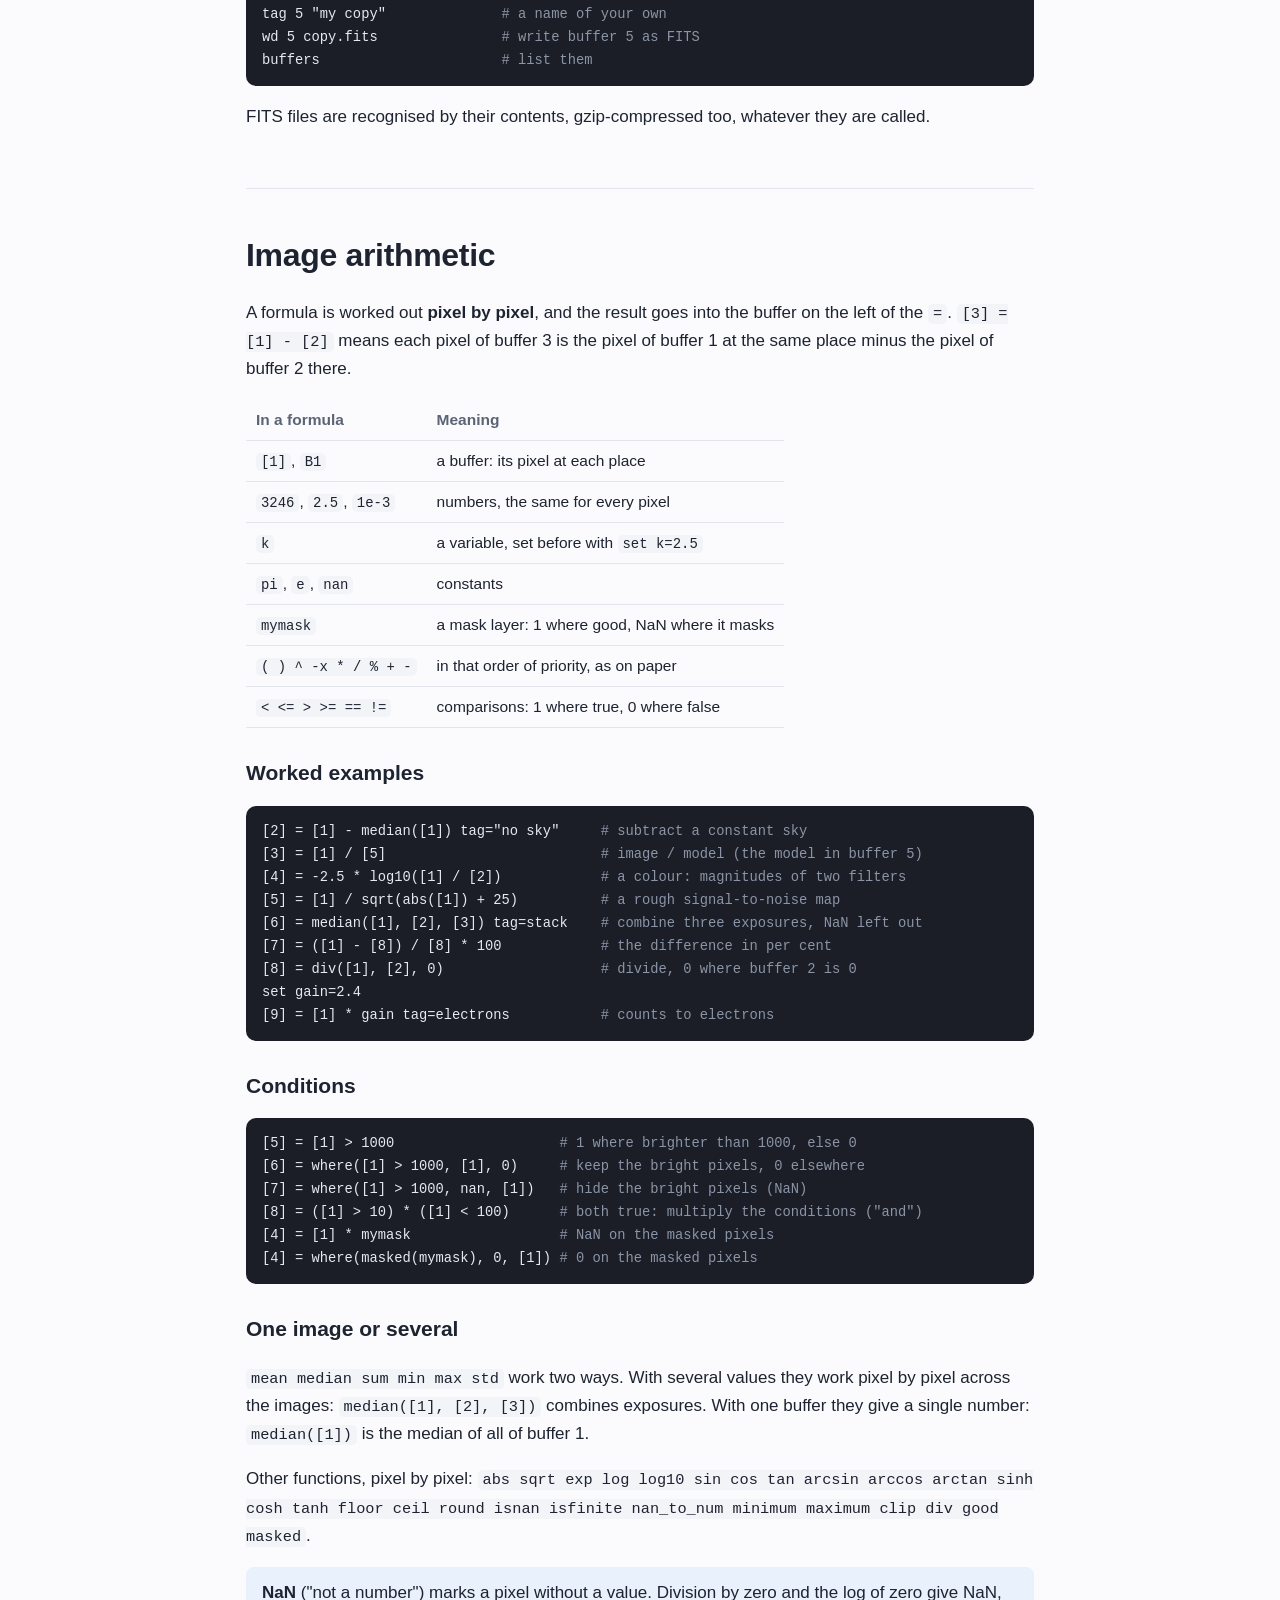
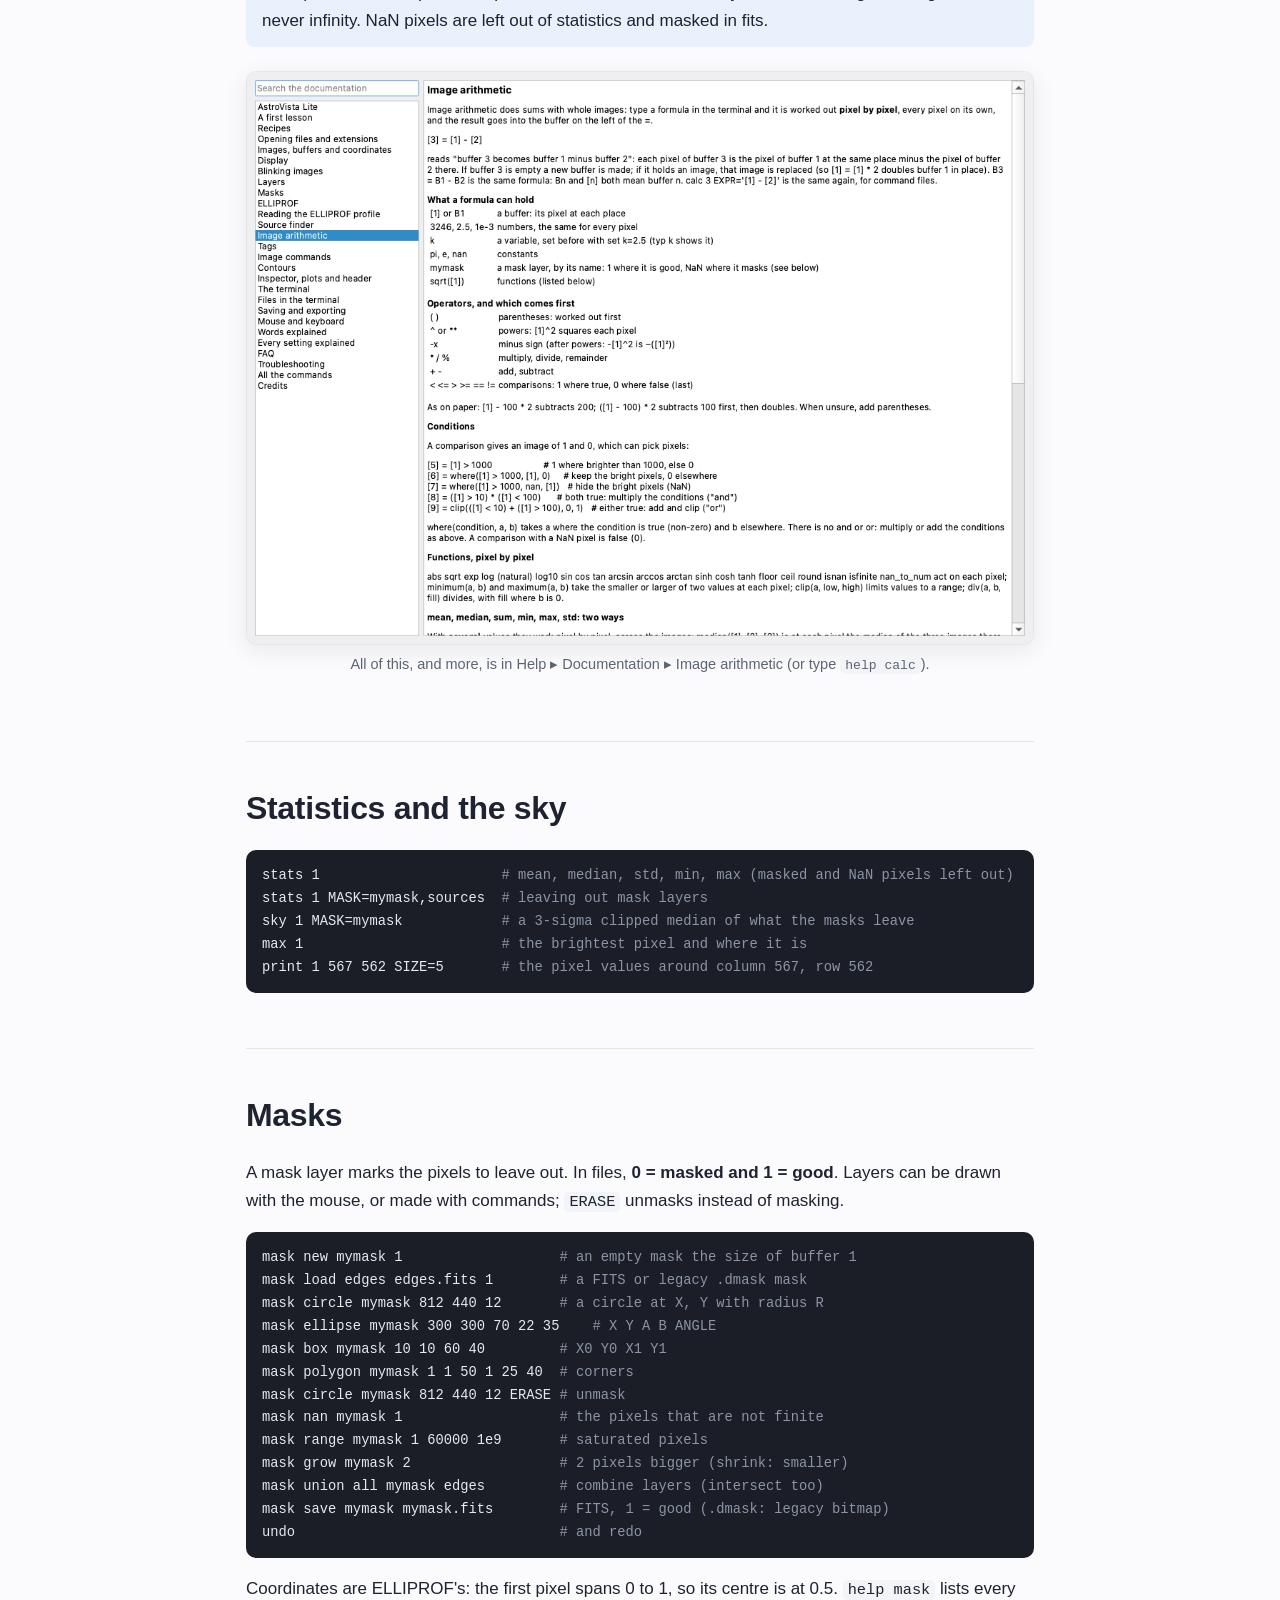
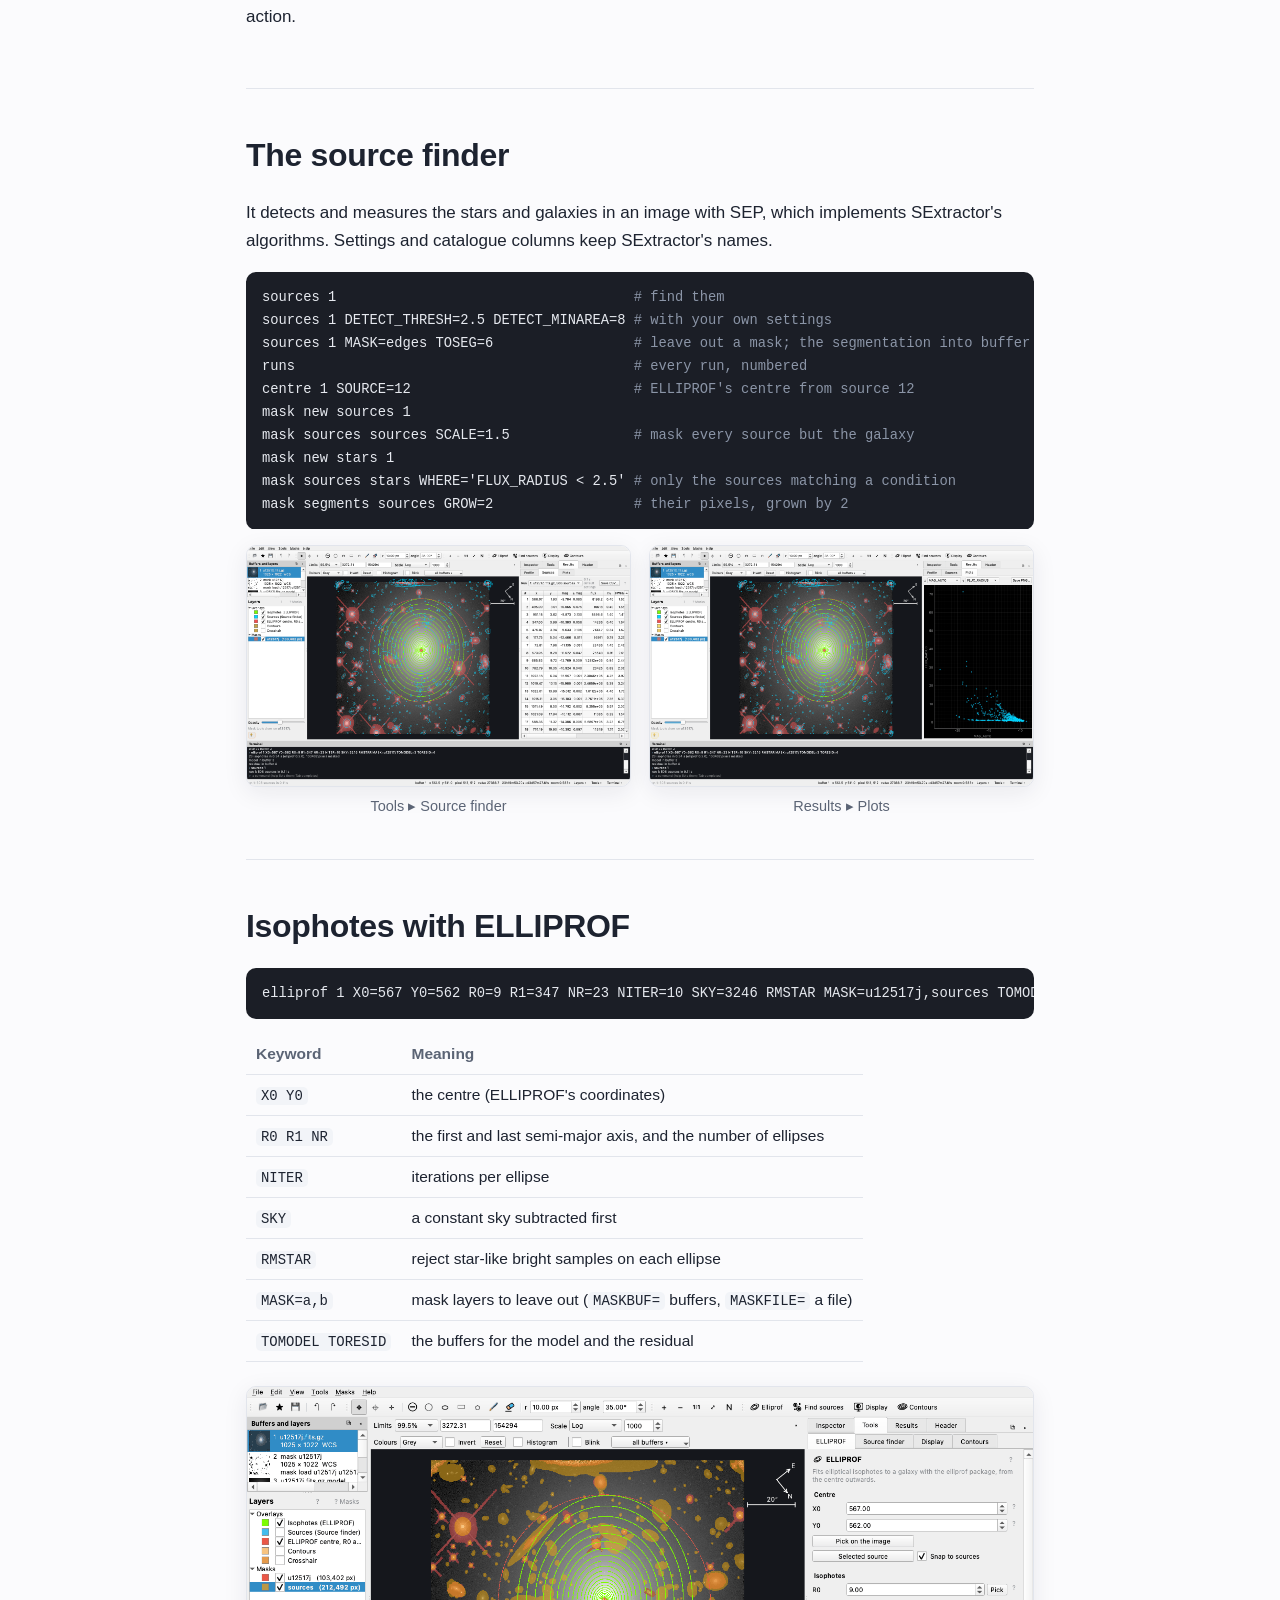
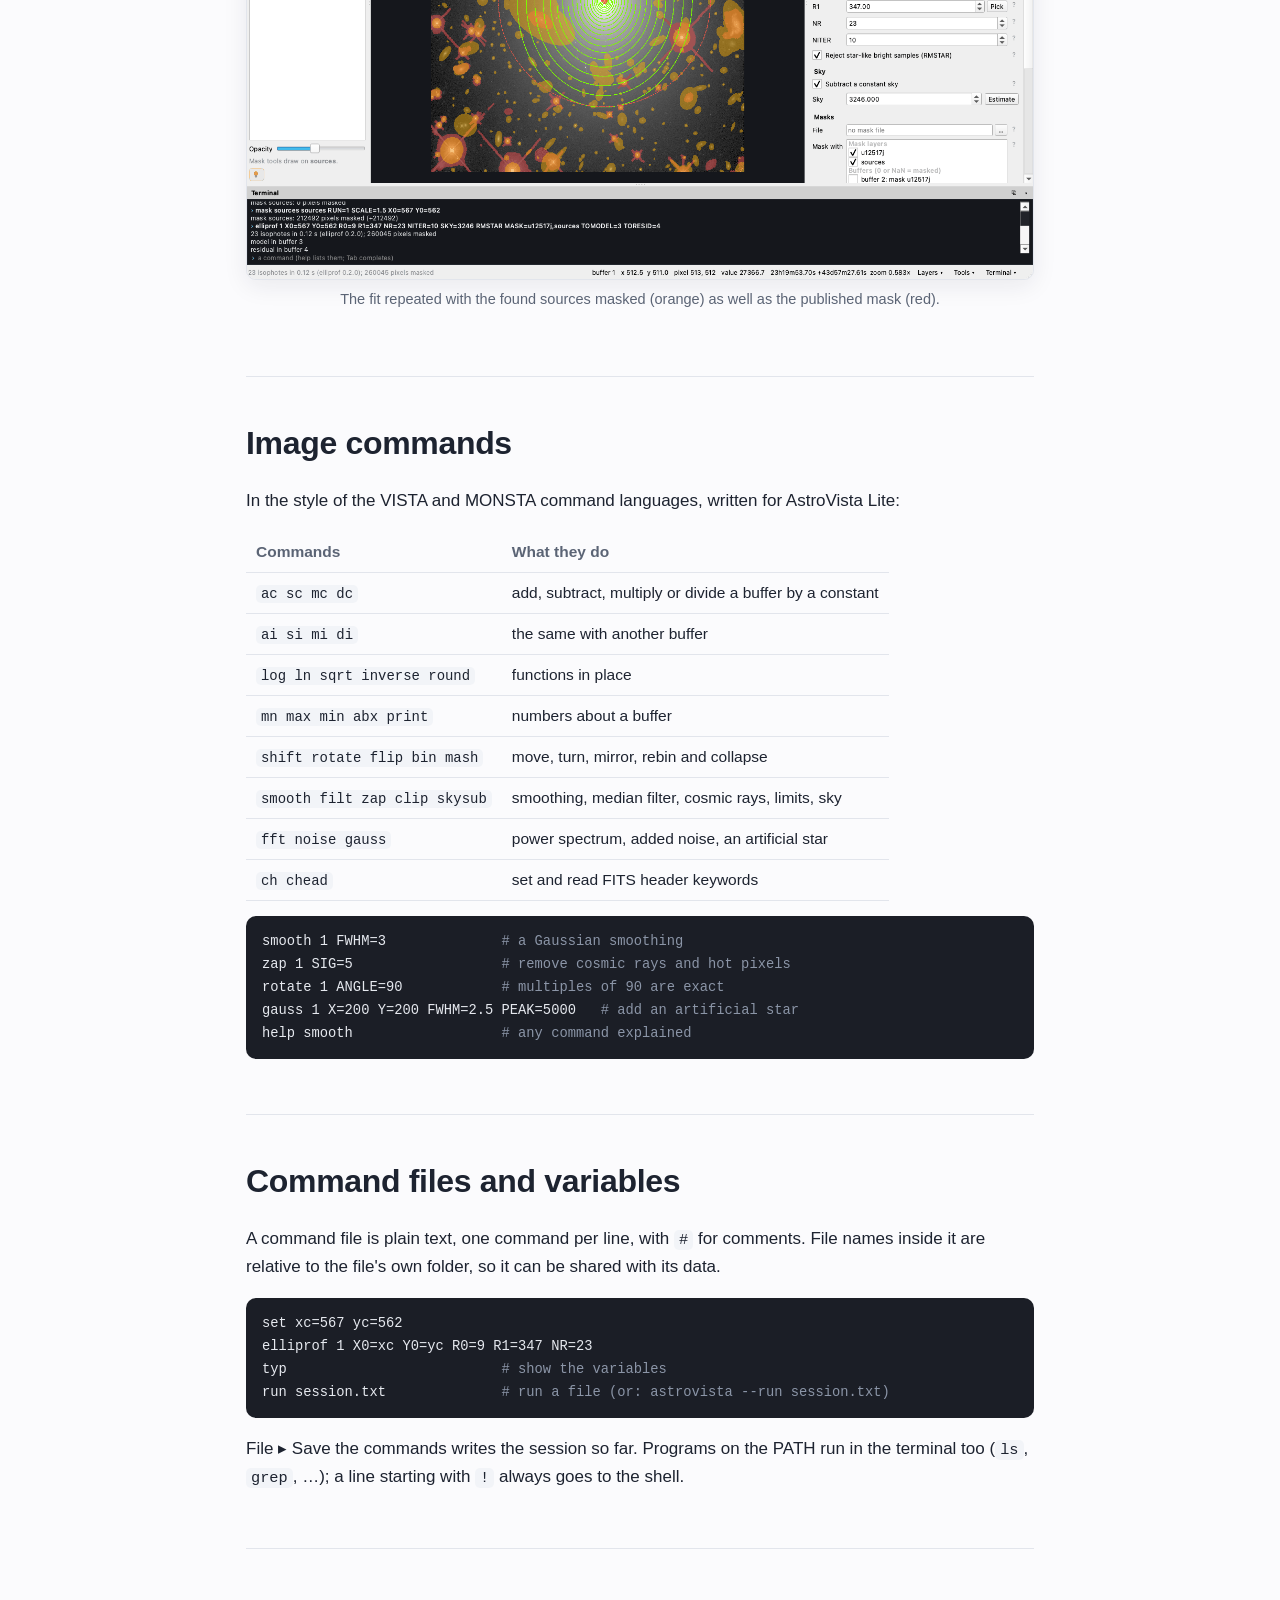
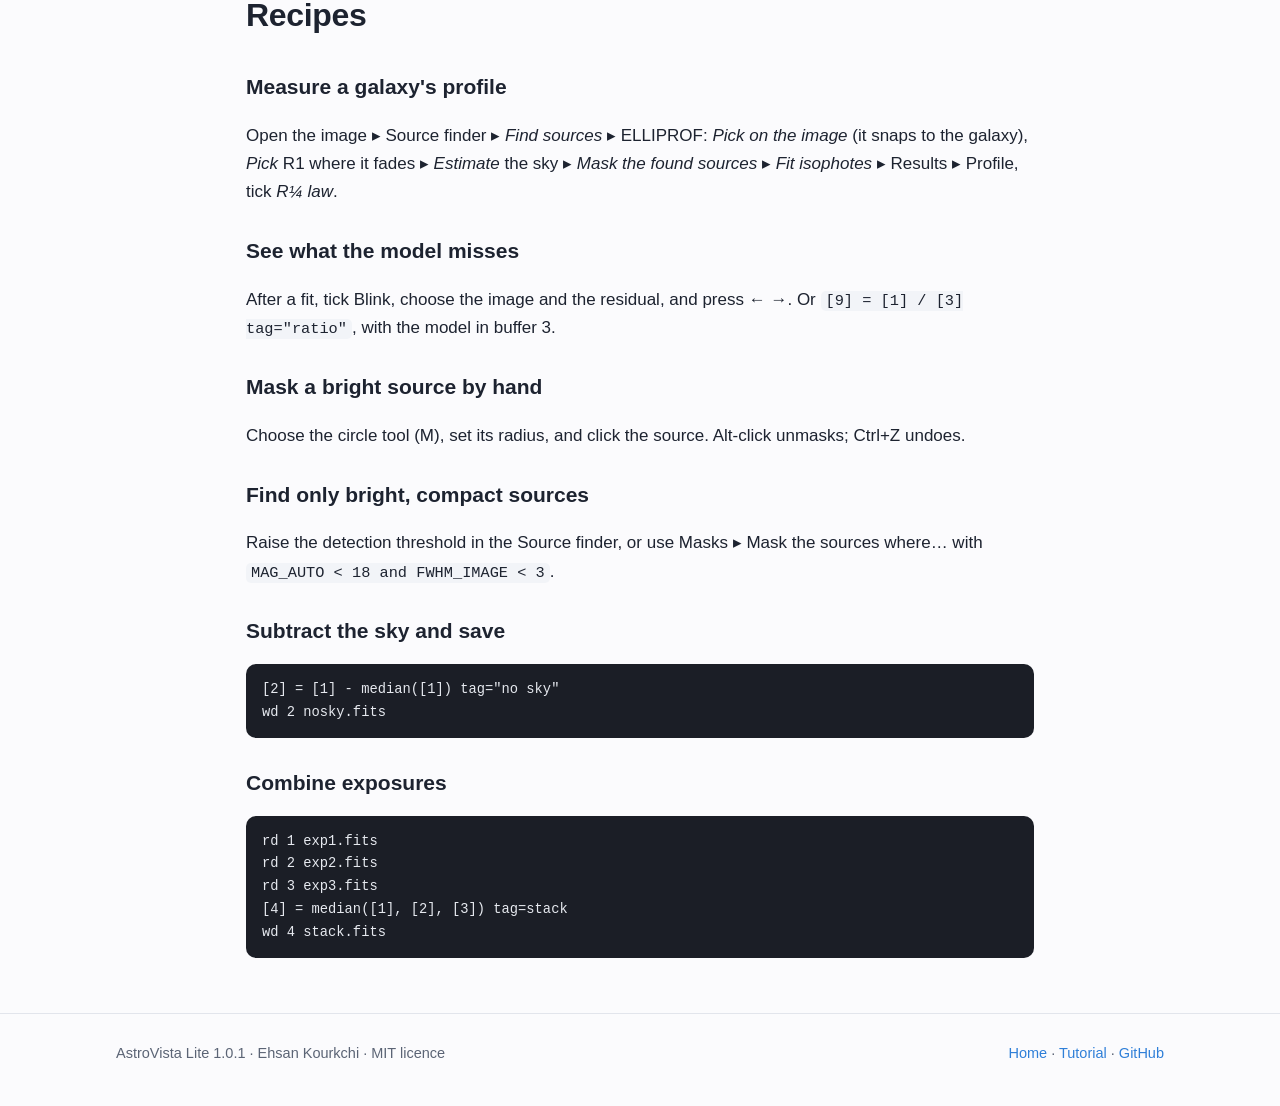
==== commit 51a21caf: "Version 1.0.1" ====
--- a/docs/commands.html
+++ b/docs/commands.html
@@ -245,7 +245,7 @@
 
 <footer>
   <div class="wrap">
-    <span>AstroVista Lite 1.0.0 · Ehsan Kourkchi · MIT licence</span>
+    <span>AstroVista Lite 1.0.1 · Ehsan Kourkchi · MIT licence</span>
     <span><a href="index.html">Home</a> · <a href="tutorial.html">Tutorial</a> · <a href="https://github.com/ekourkchi/AstroVista-Lite">GitHub</a></span>
   </div>
 </footer>
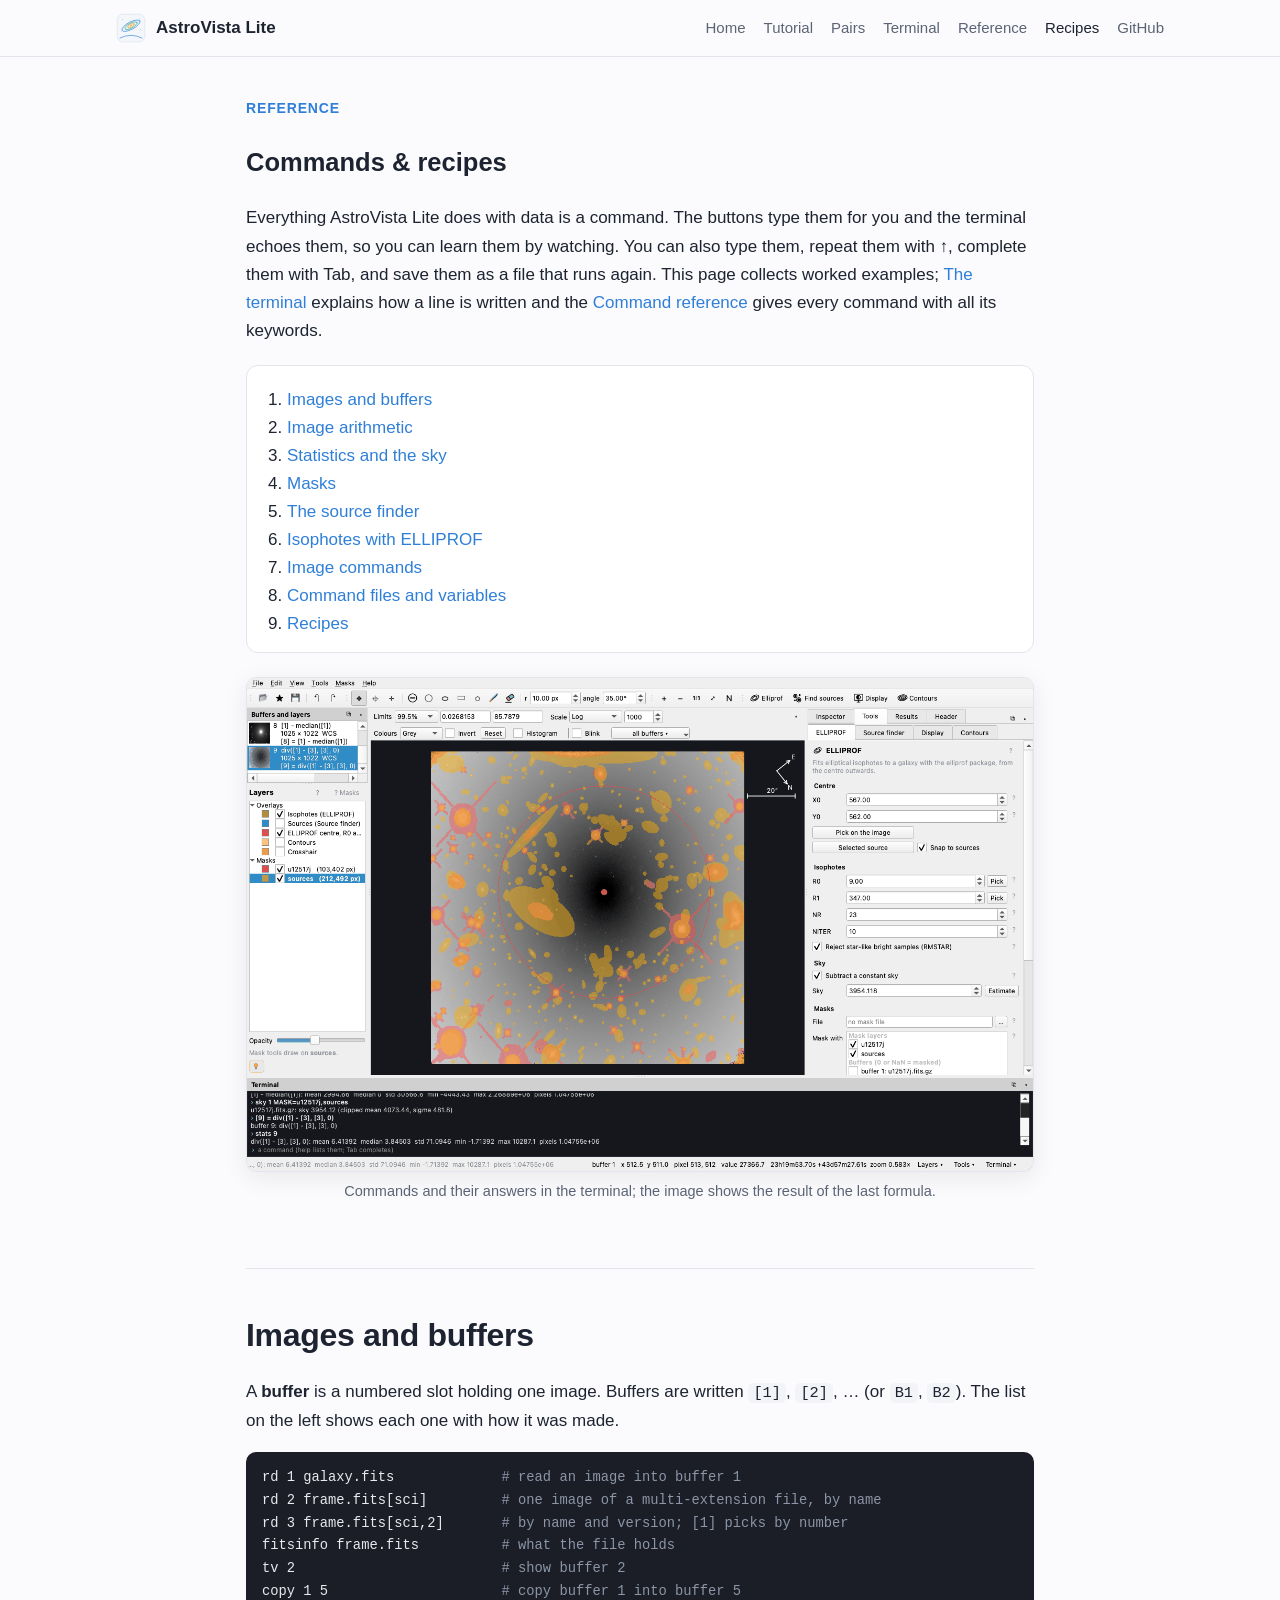
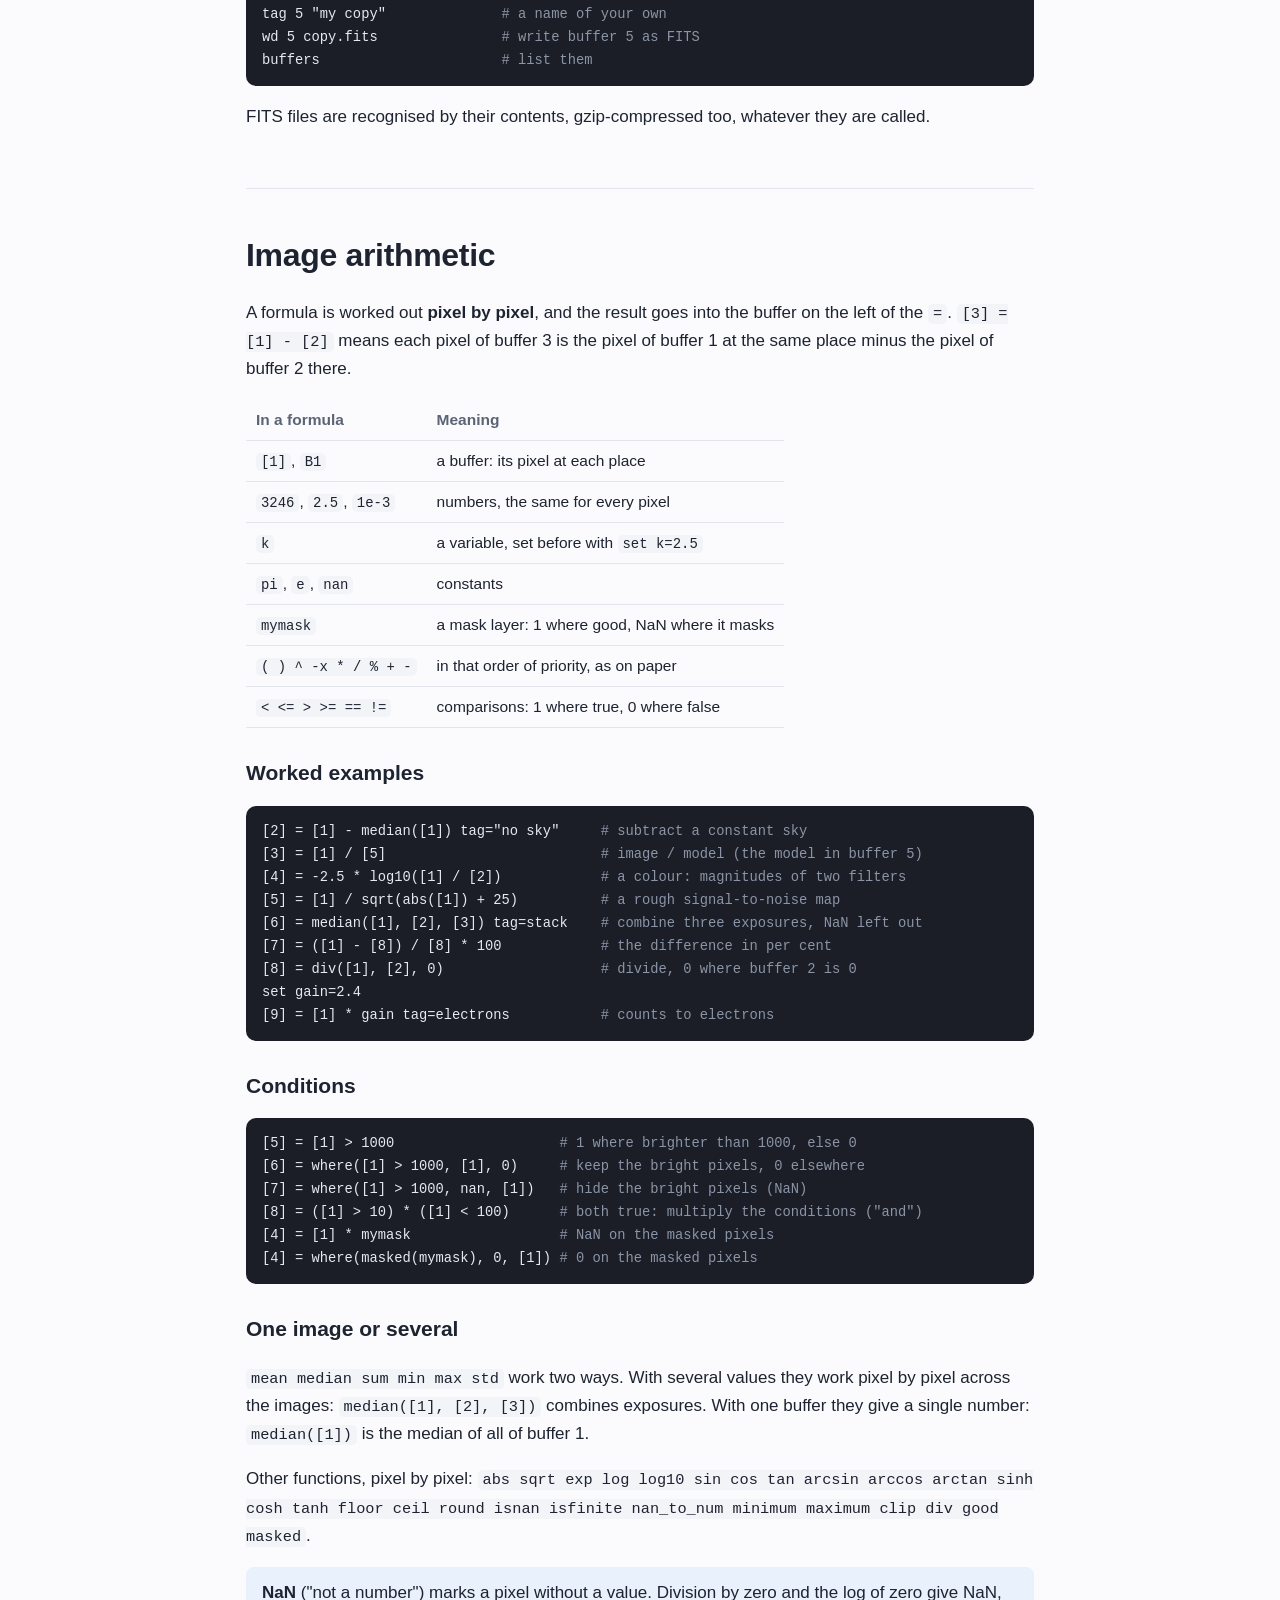
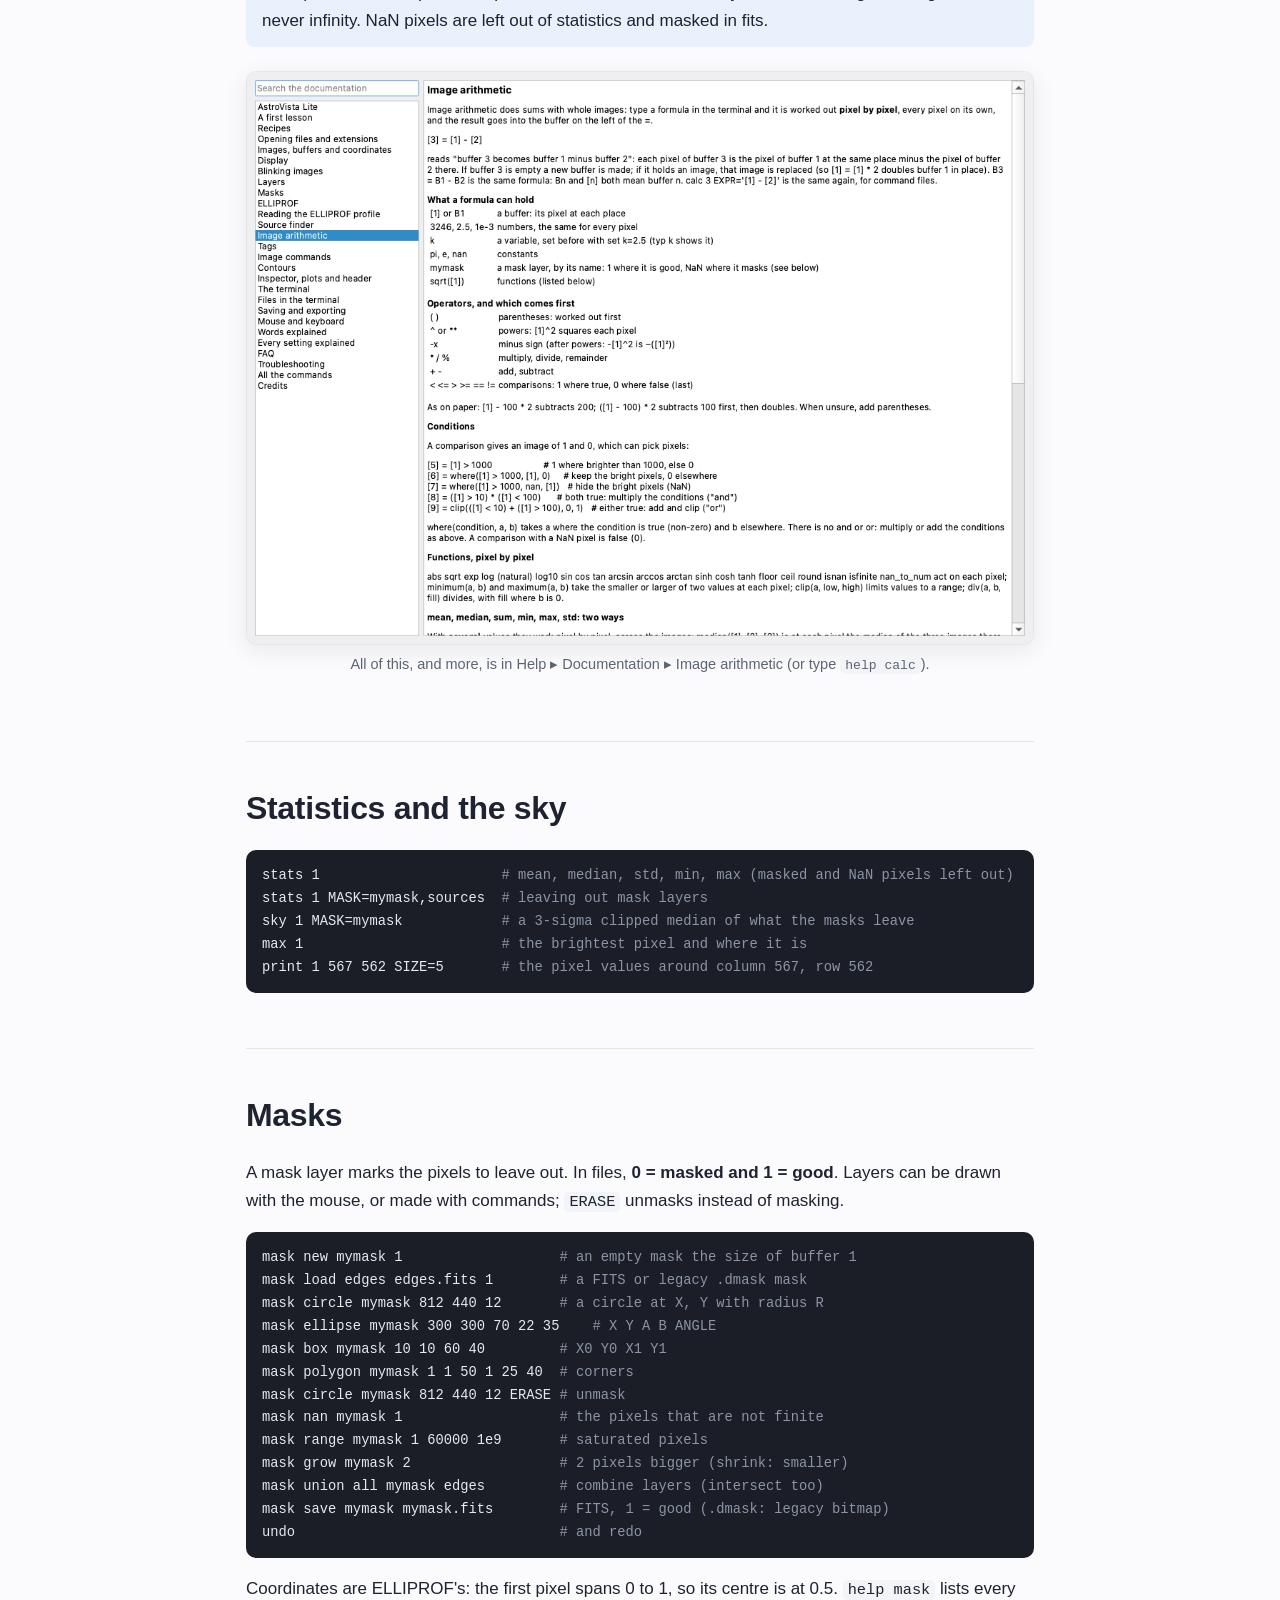
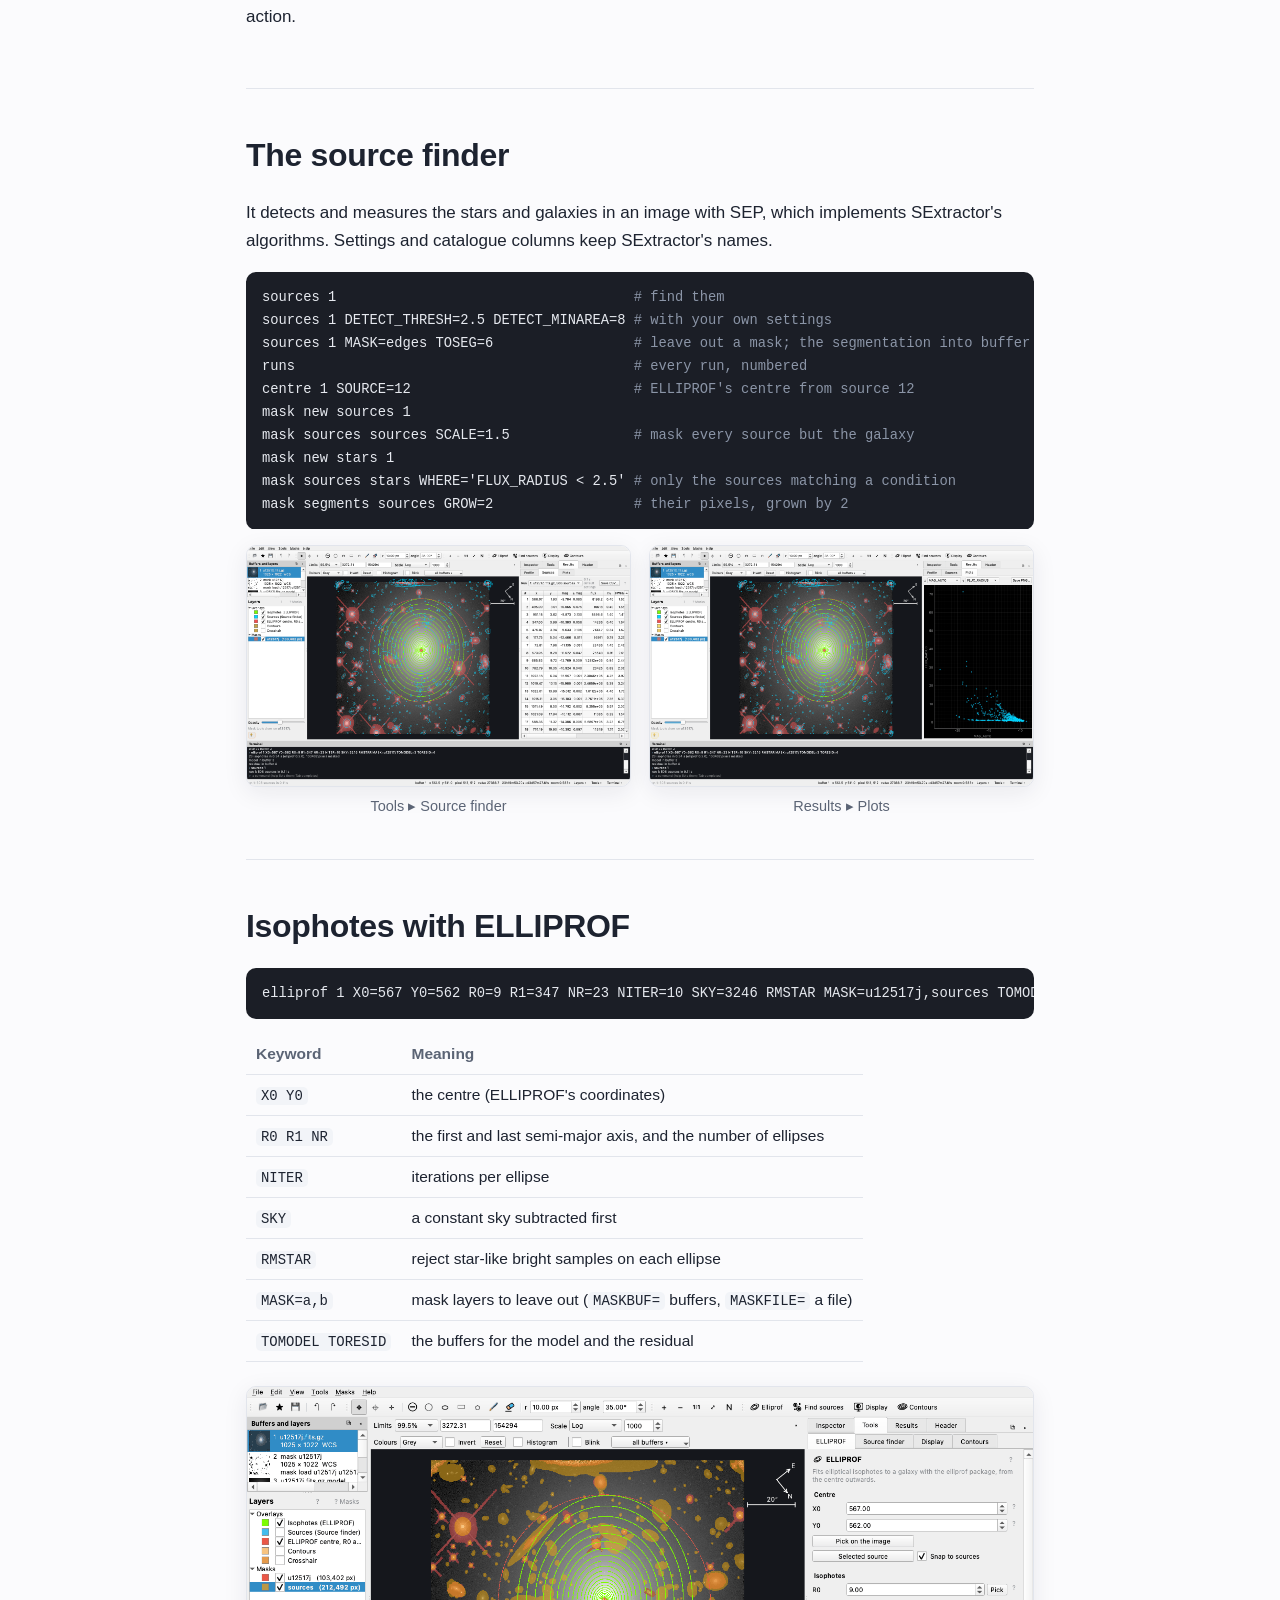
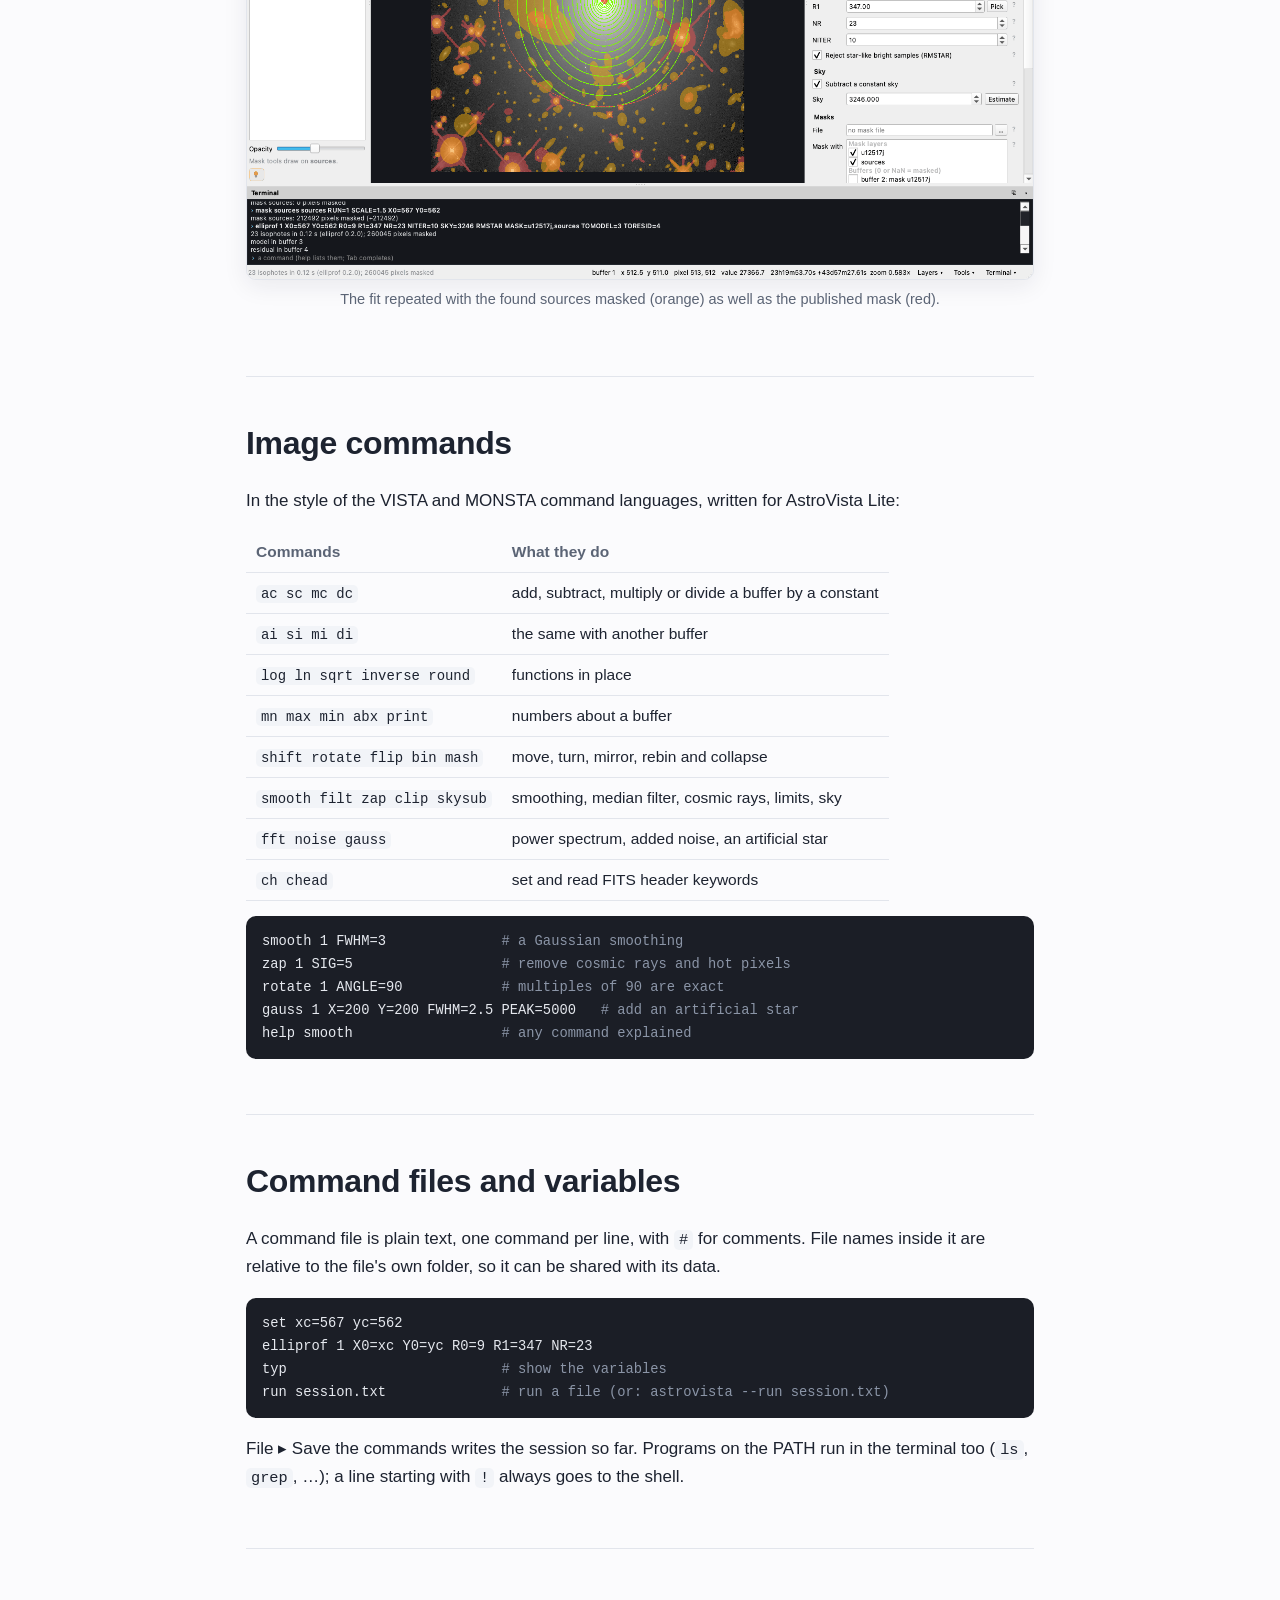
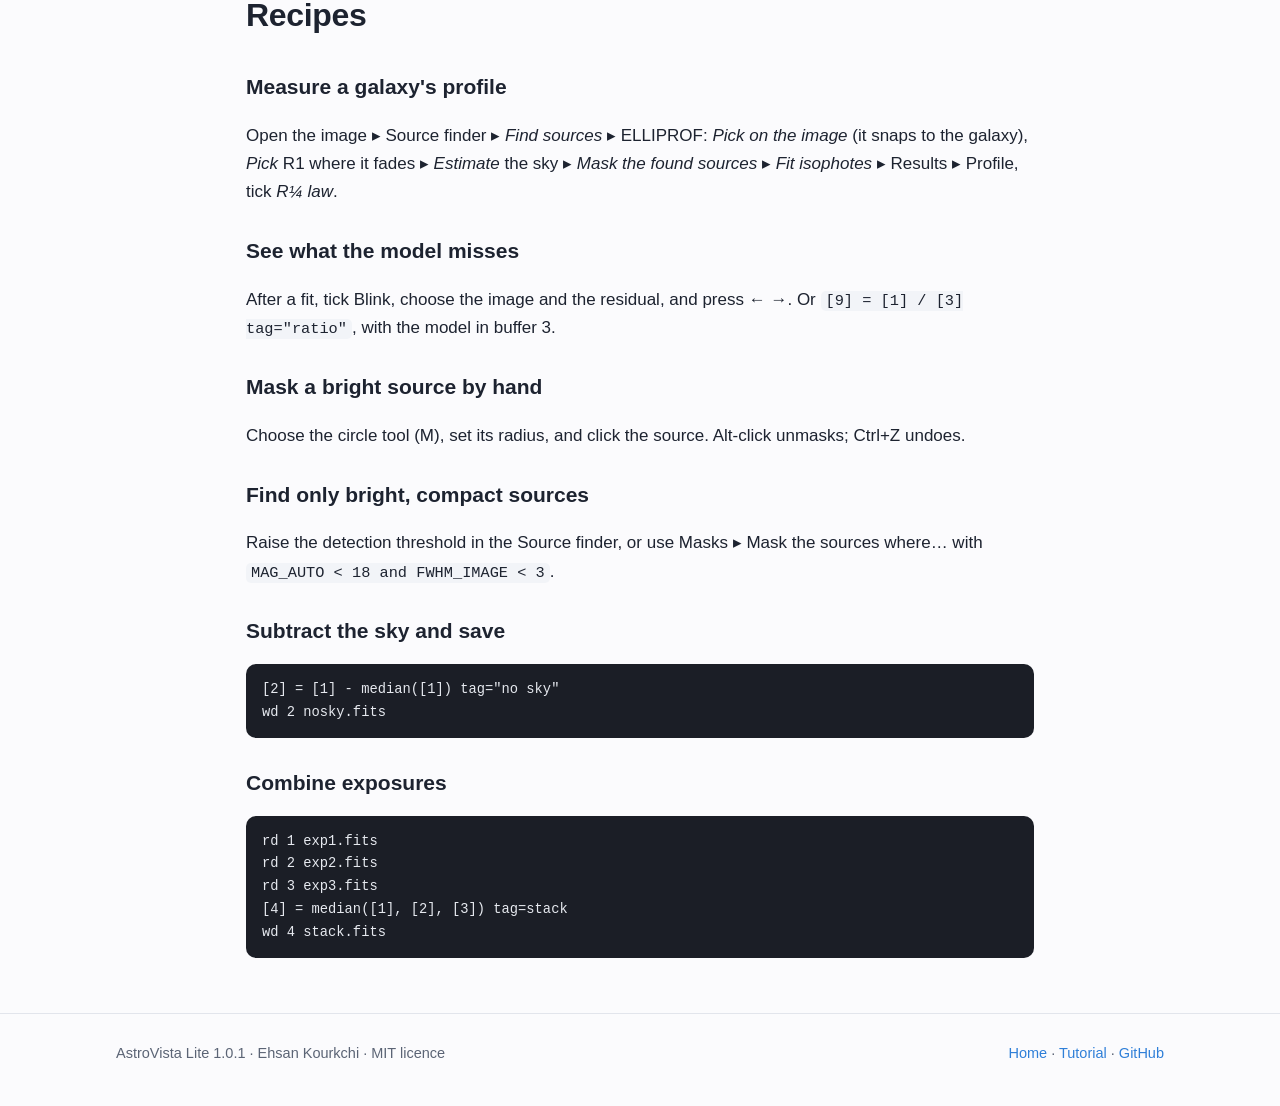
==== commit ec2a874d: "Pair fit in the window: Tools > Pair fit, Results > Pair, and the pair lesson - the Pair fit tool: t" ====
--- a/docs/commands.html
+++ b/docs/commands.html
@@ -15,6 +15,7 @@
     <nav>
       <a href="index.html">Home</a>
       <a href="tutorial.html">Tutorial</a>
+      <a href="pairs.html">Pairs</a>
       <a href="terminal.html">Terminal</a>
       <a href="reference.html">Reference</a>
       <a class="here" href="commands.html">Recipes</a>
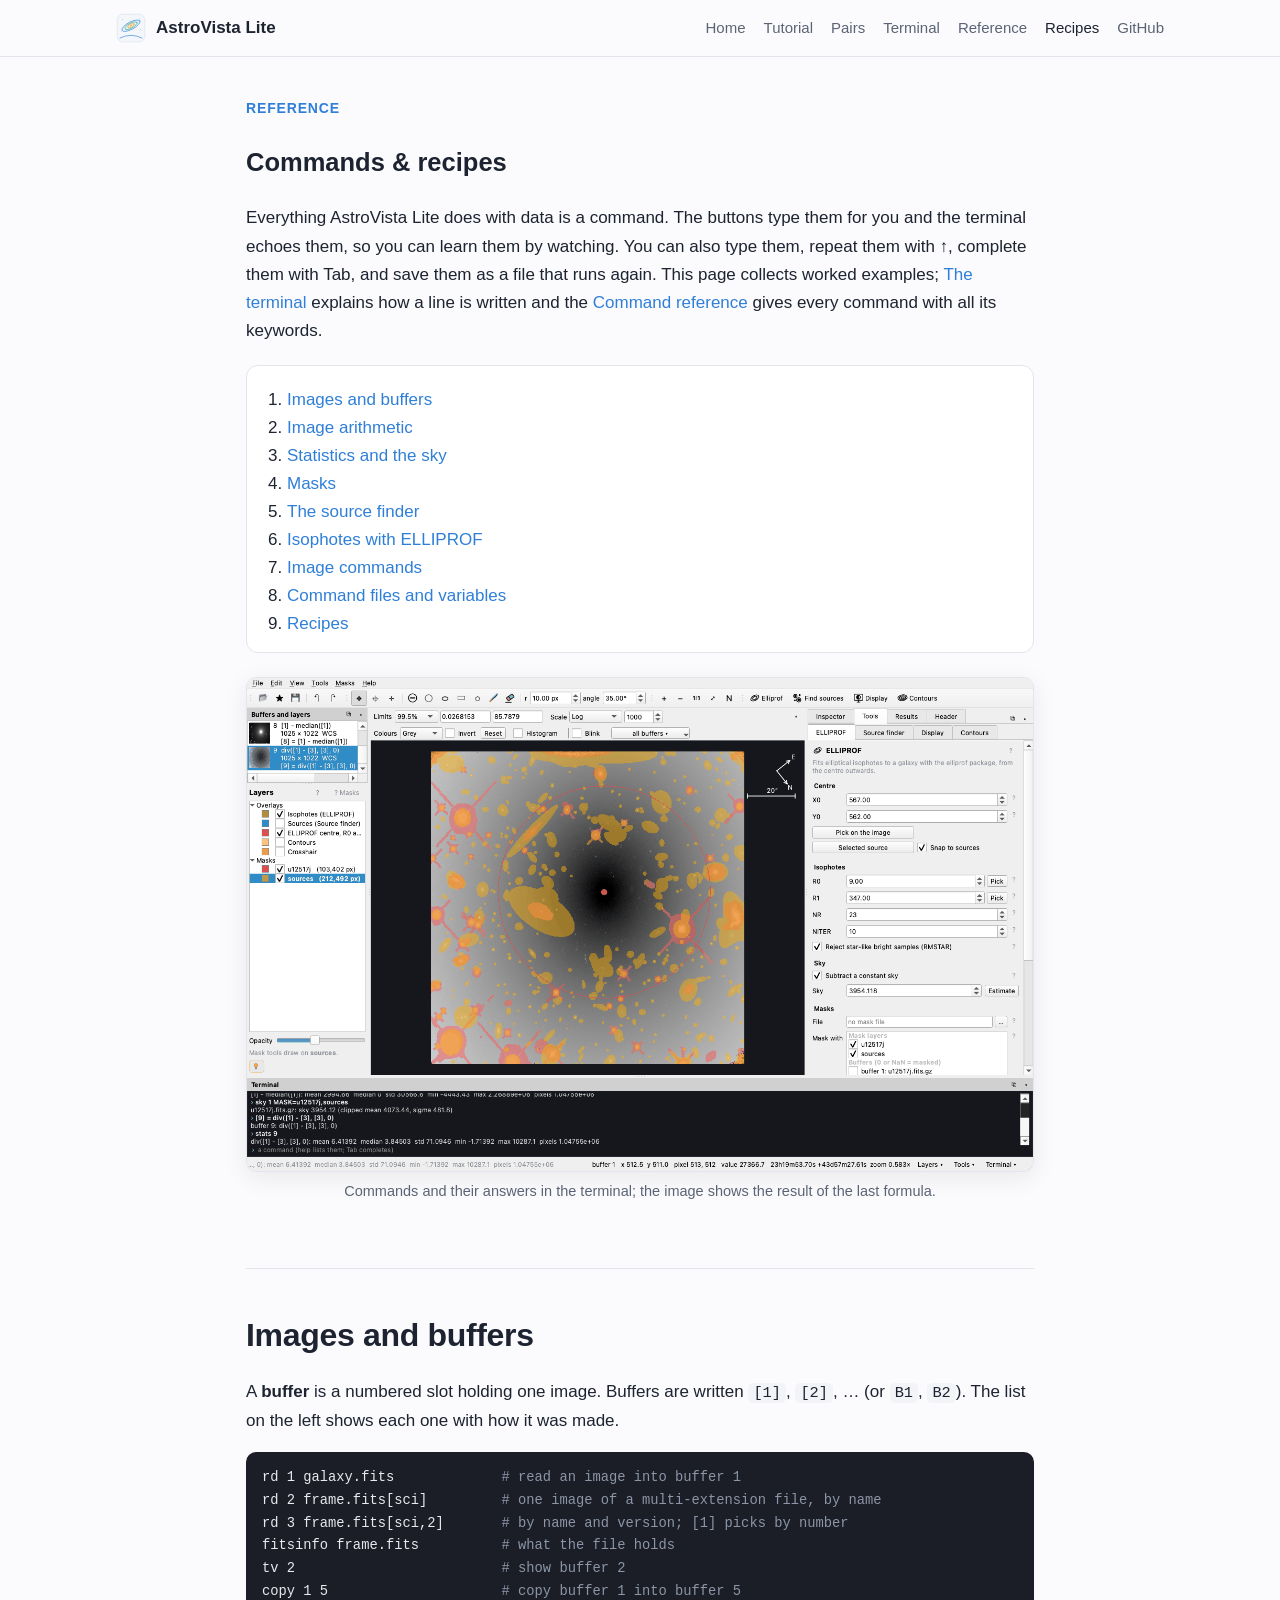
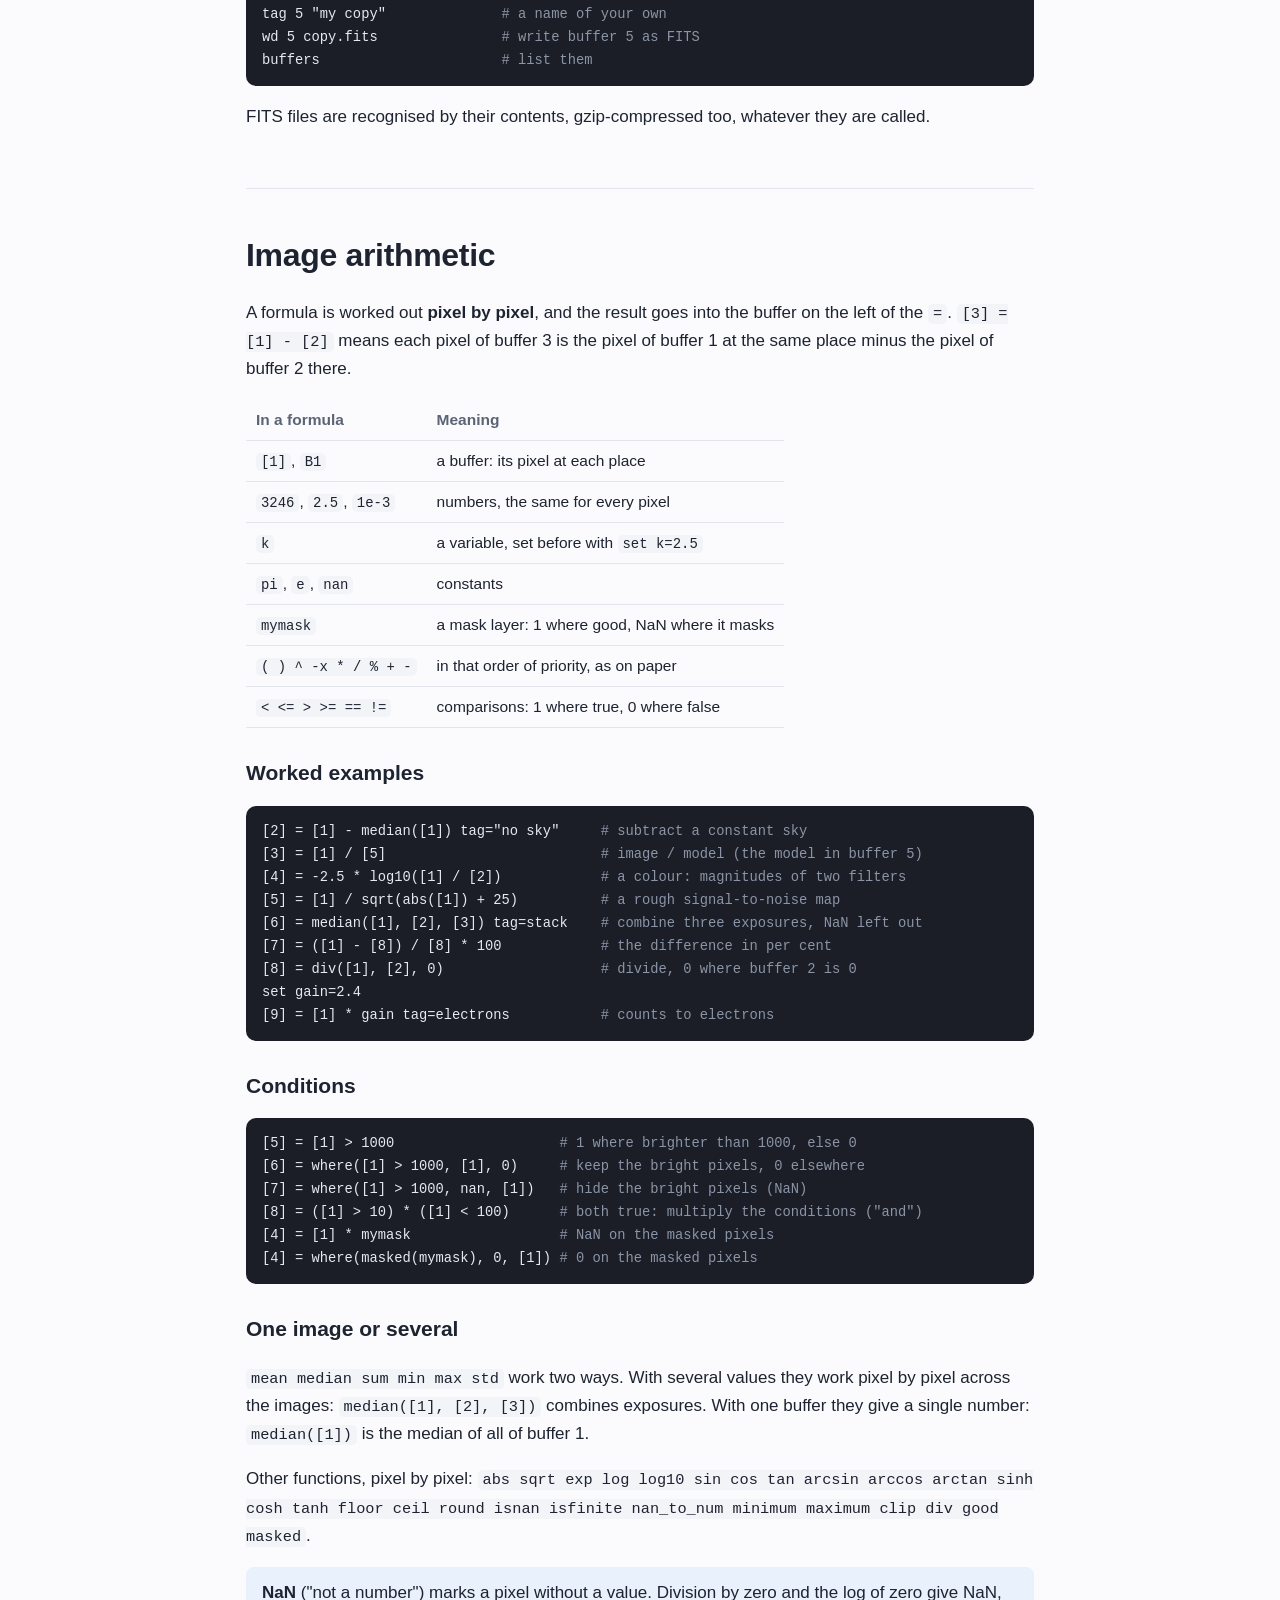
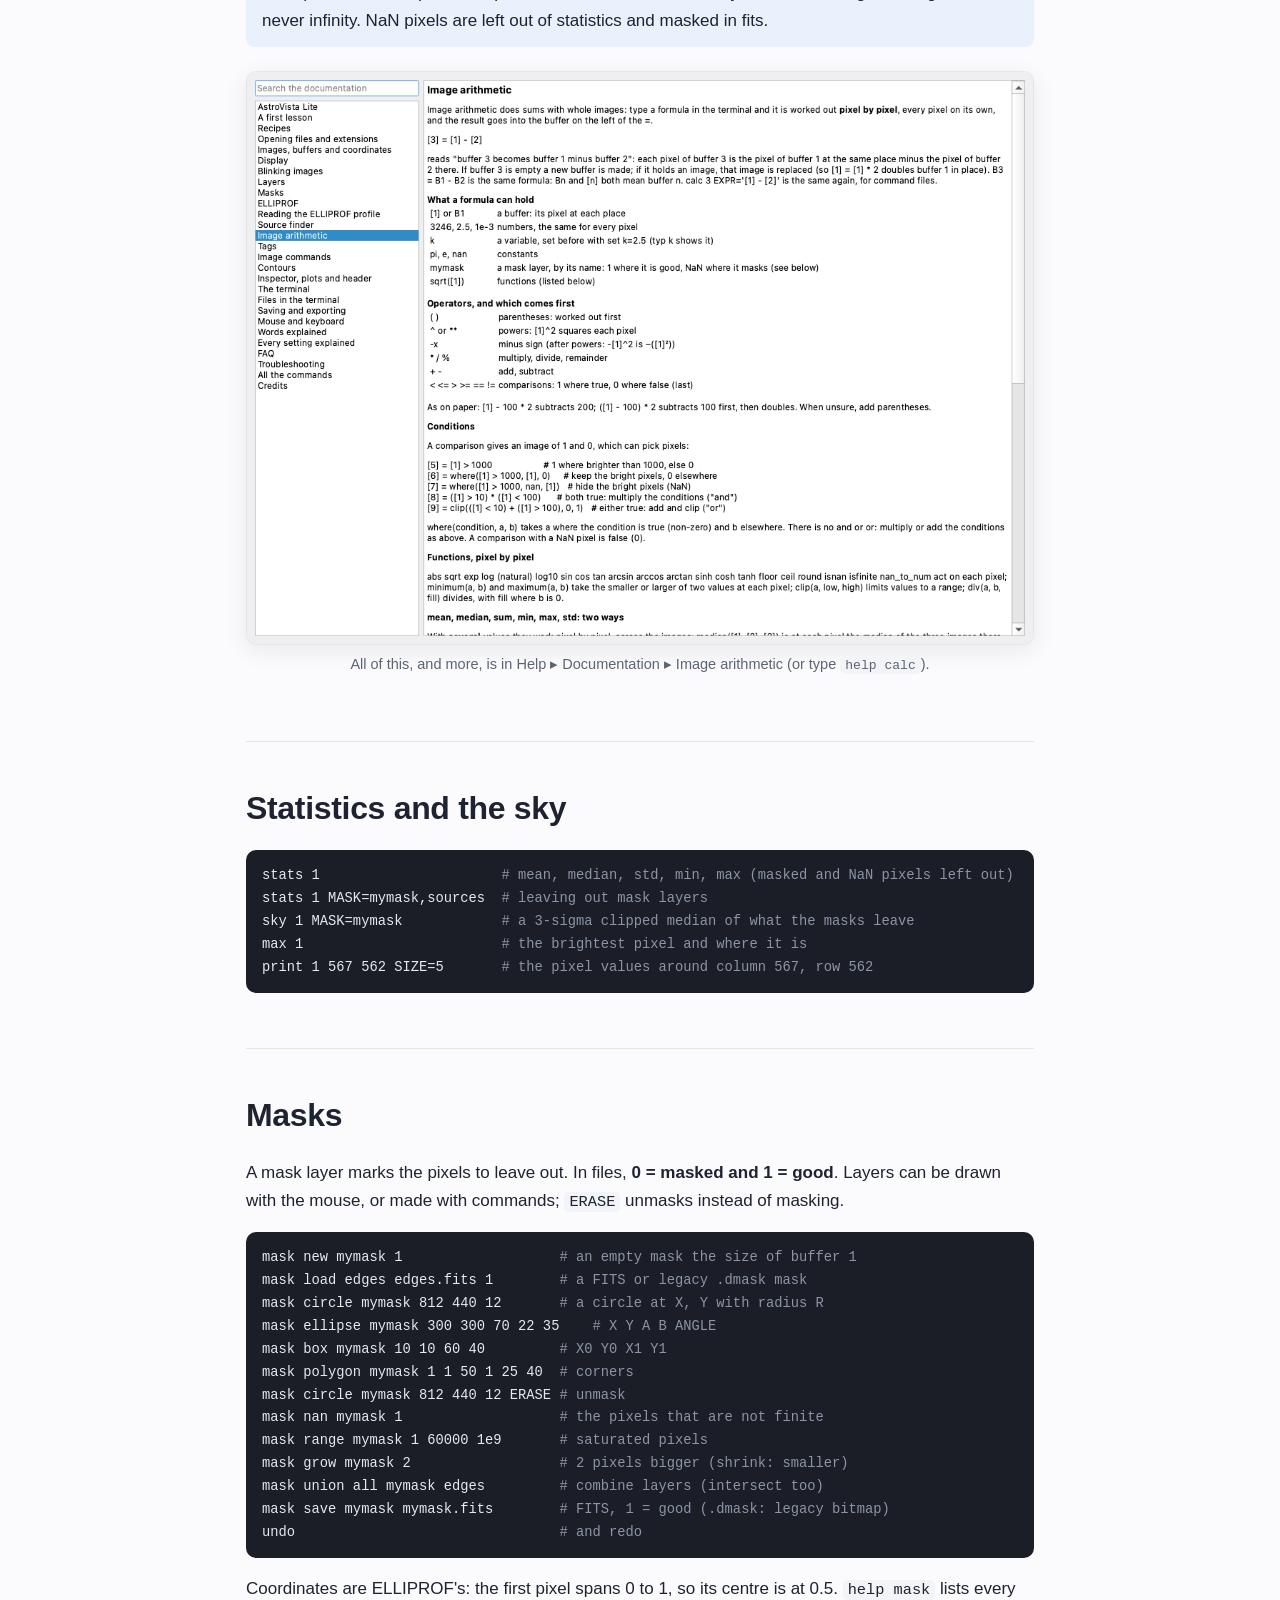
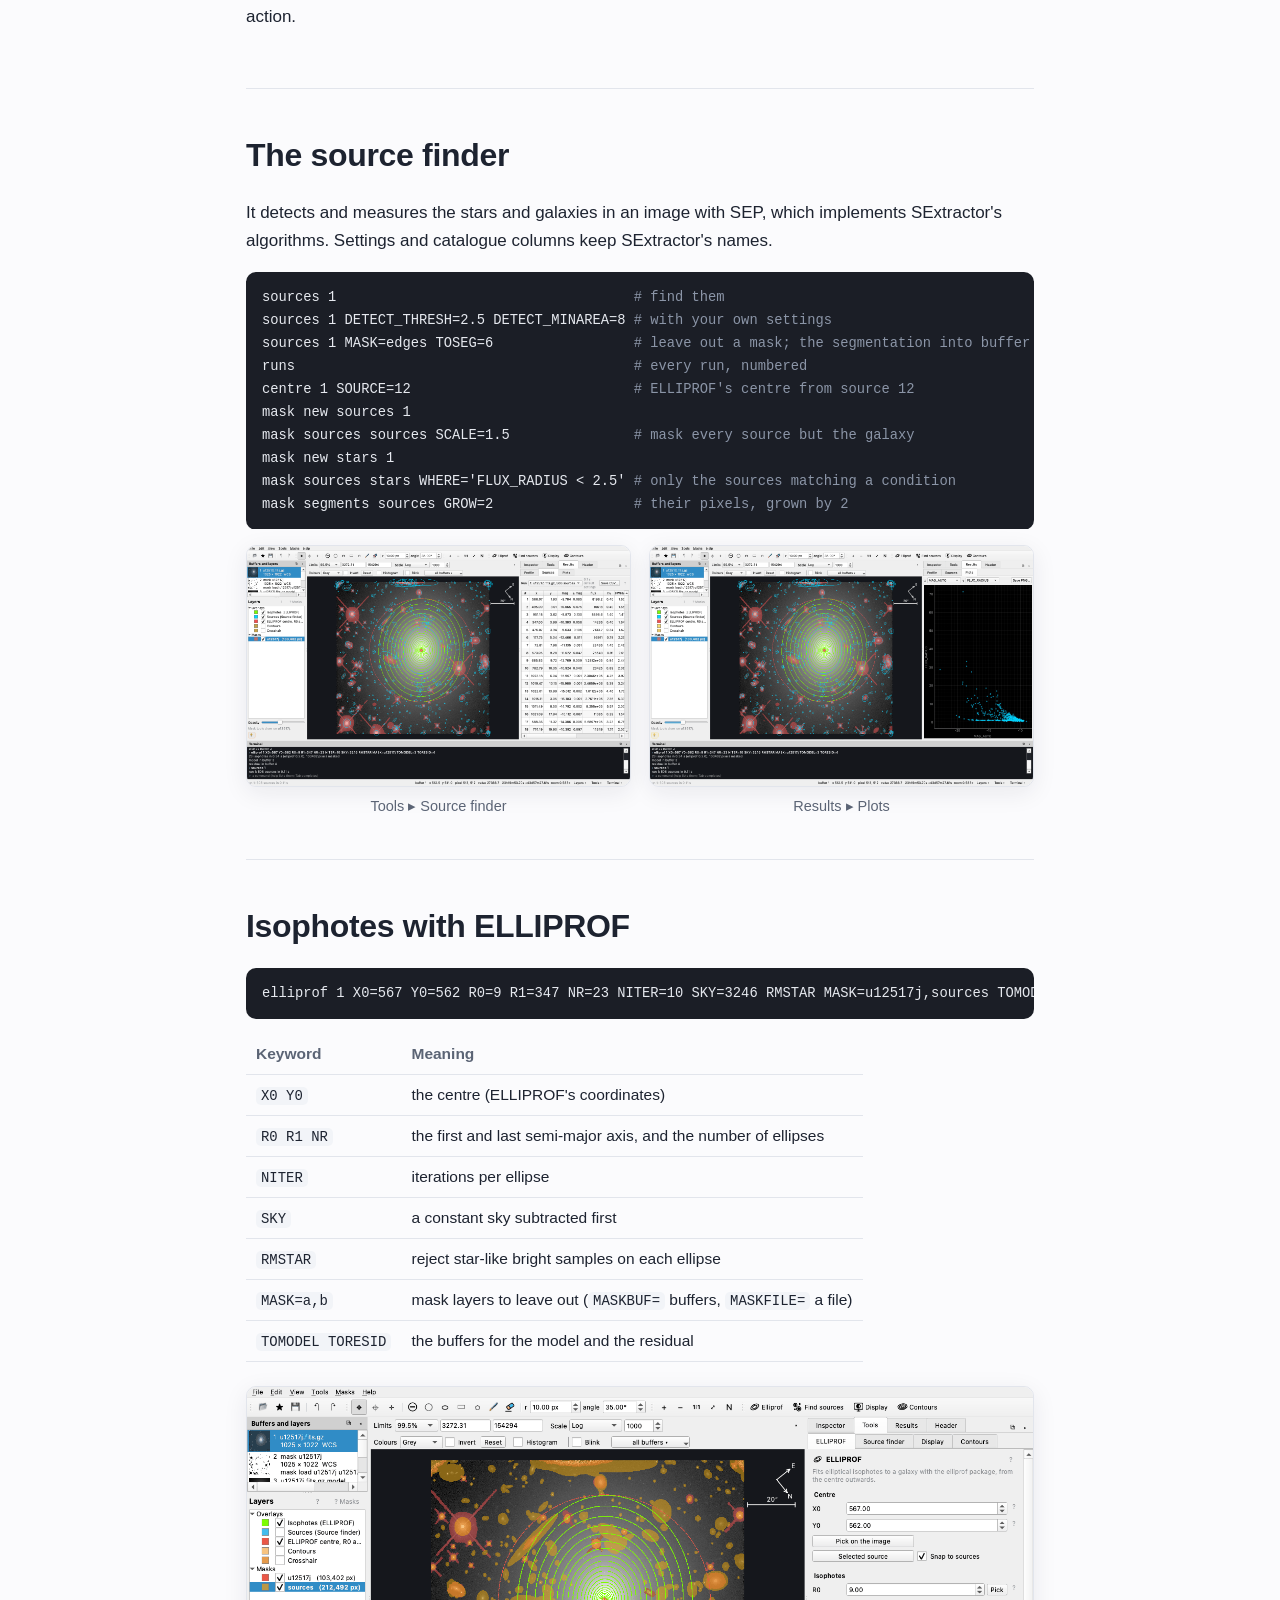
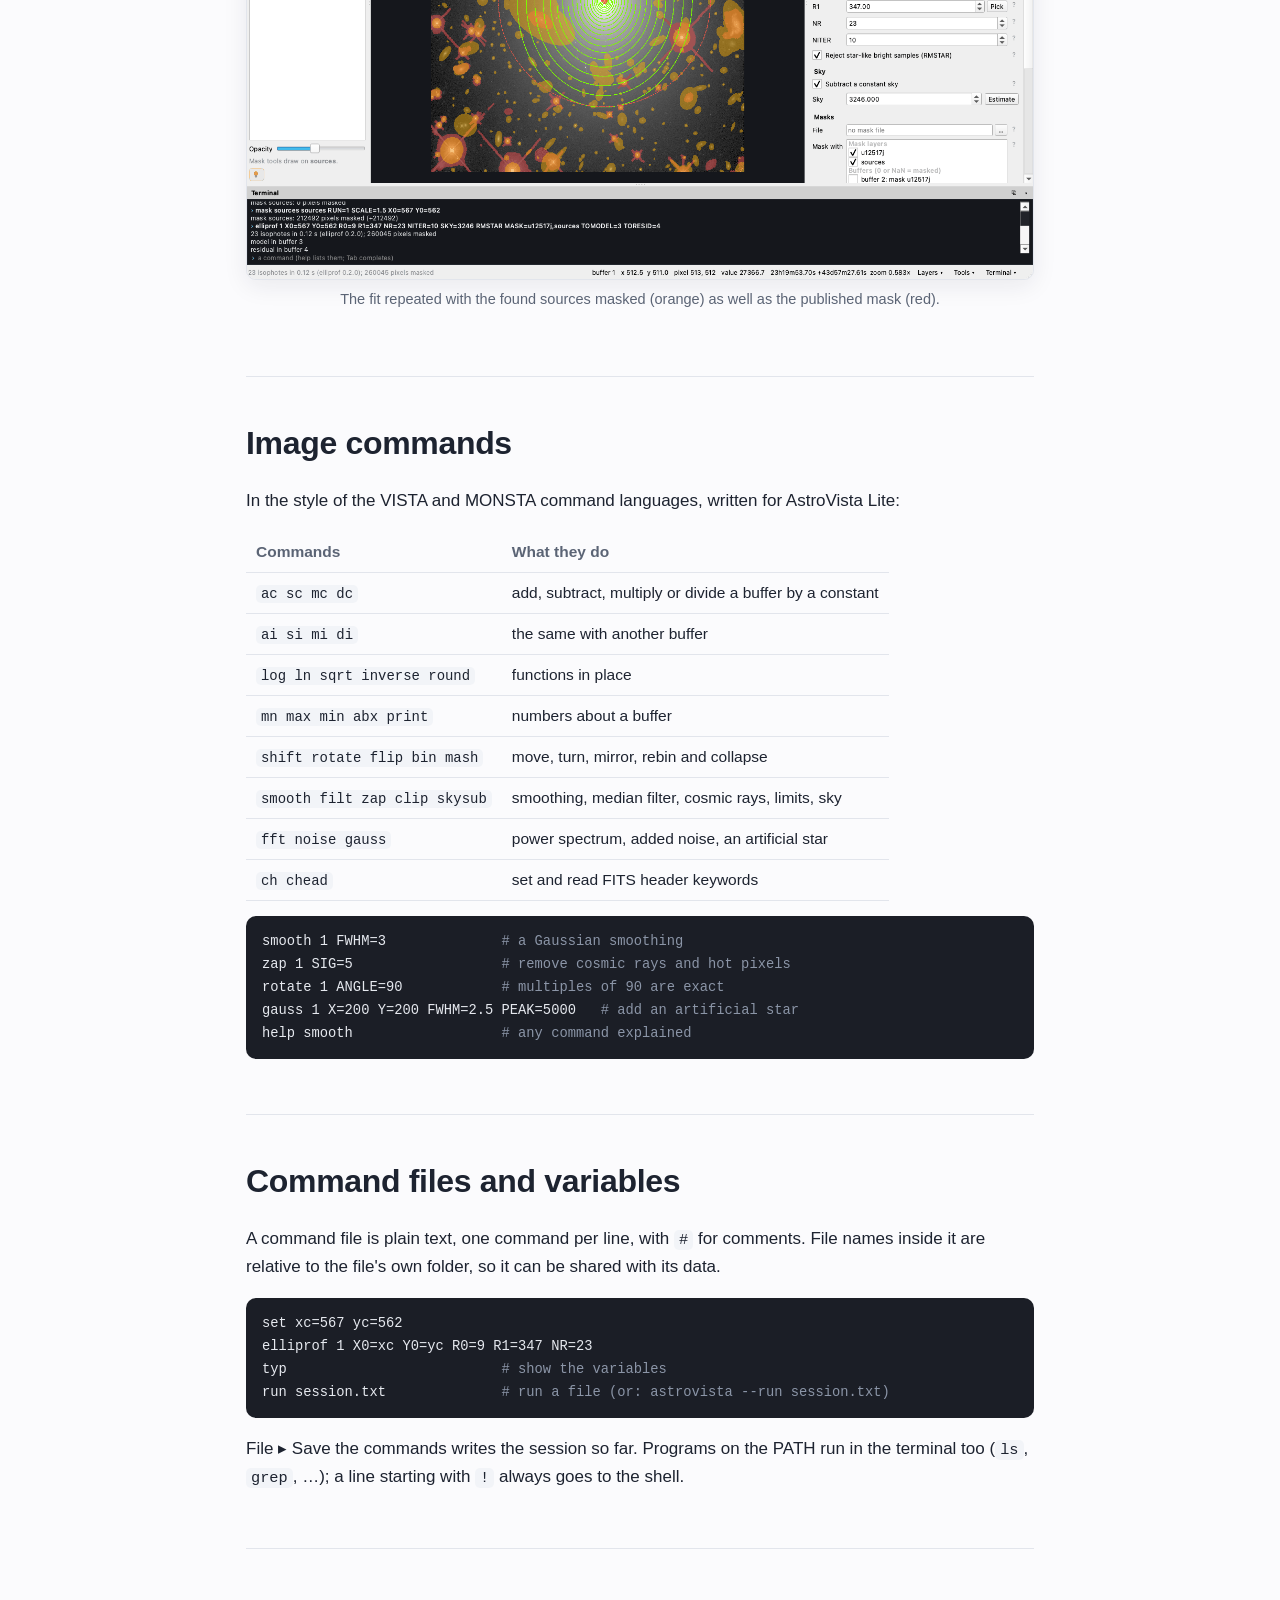
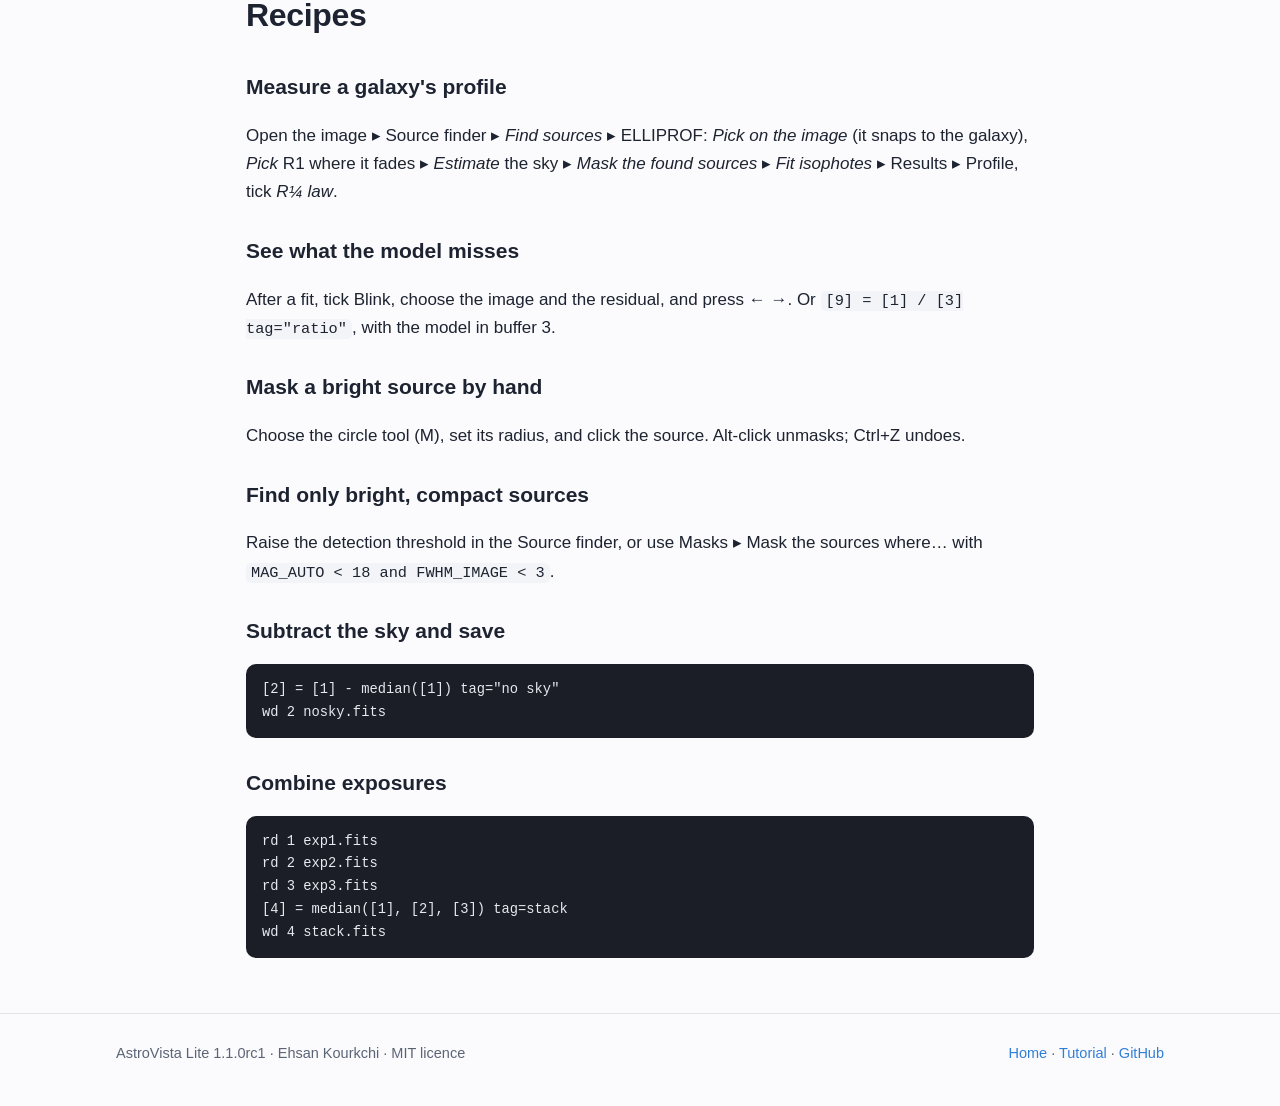
==== commit 28f2d3a1: "Pair lesson: the automatic settings, parallel fits, averaged runs, star wings, the harmonic search" ====
--- a/docs/commands.html
+++ b/docs/commands.html
@@ -246,7 +246,7 @@
 
 <footer>
   <div class="wrap">
-    <span>AstroVista Lite 1.0.1 · Ehsan Kourkchi · MIT licence</span>
+    <span>AstroVista Lite 1.1.0rc1 · Ehsan Kourkchi · MIT licence</span>
     <span><a href="index.html">Home</a> · <a href="tutorial.html">Tutorial</a> · <a href="https://github.com/ekourkchi/AstroVista-Lite">GitHub</a></span>
   </div>
 </footer>
